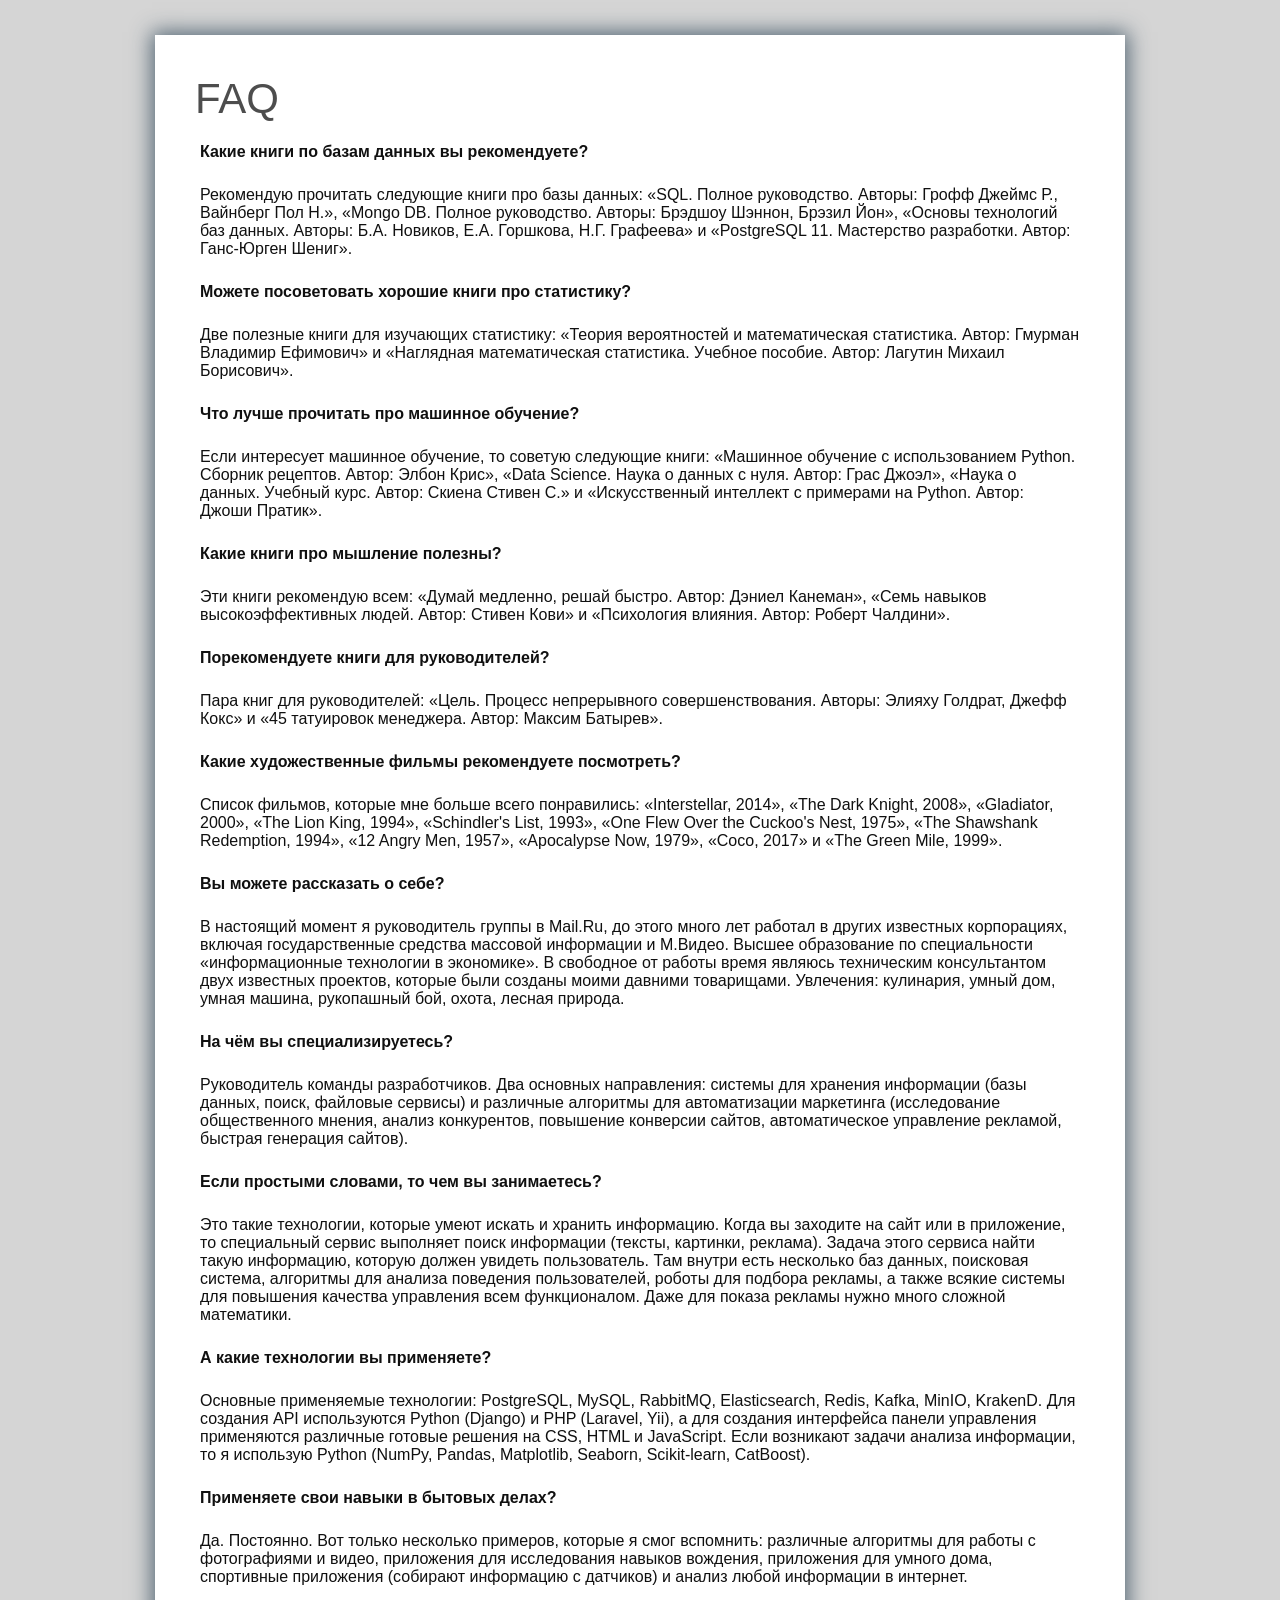
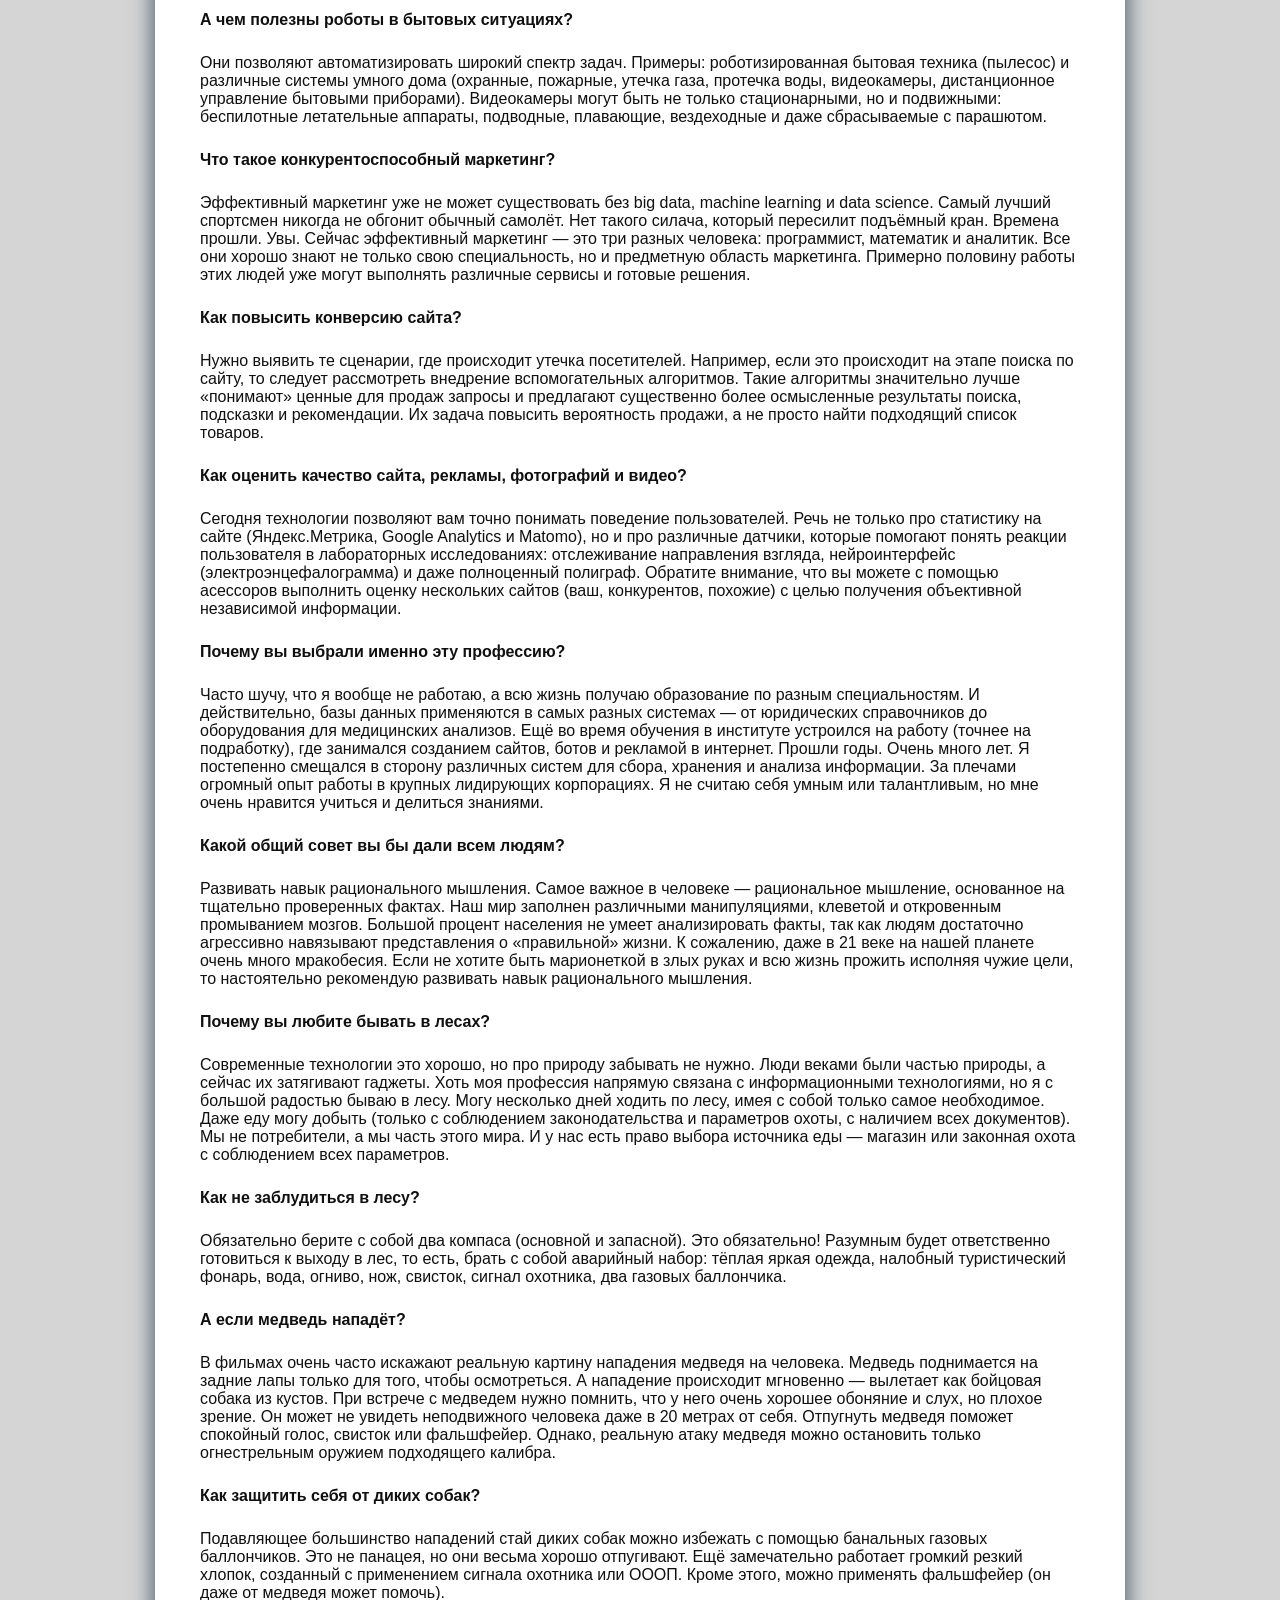
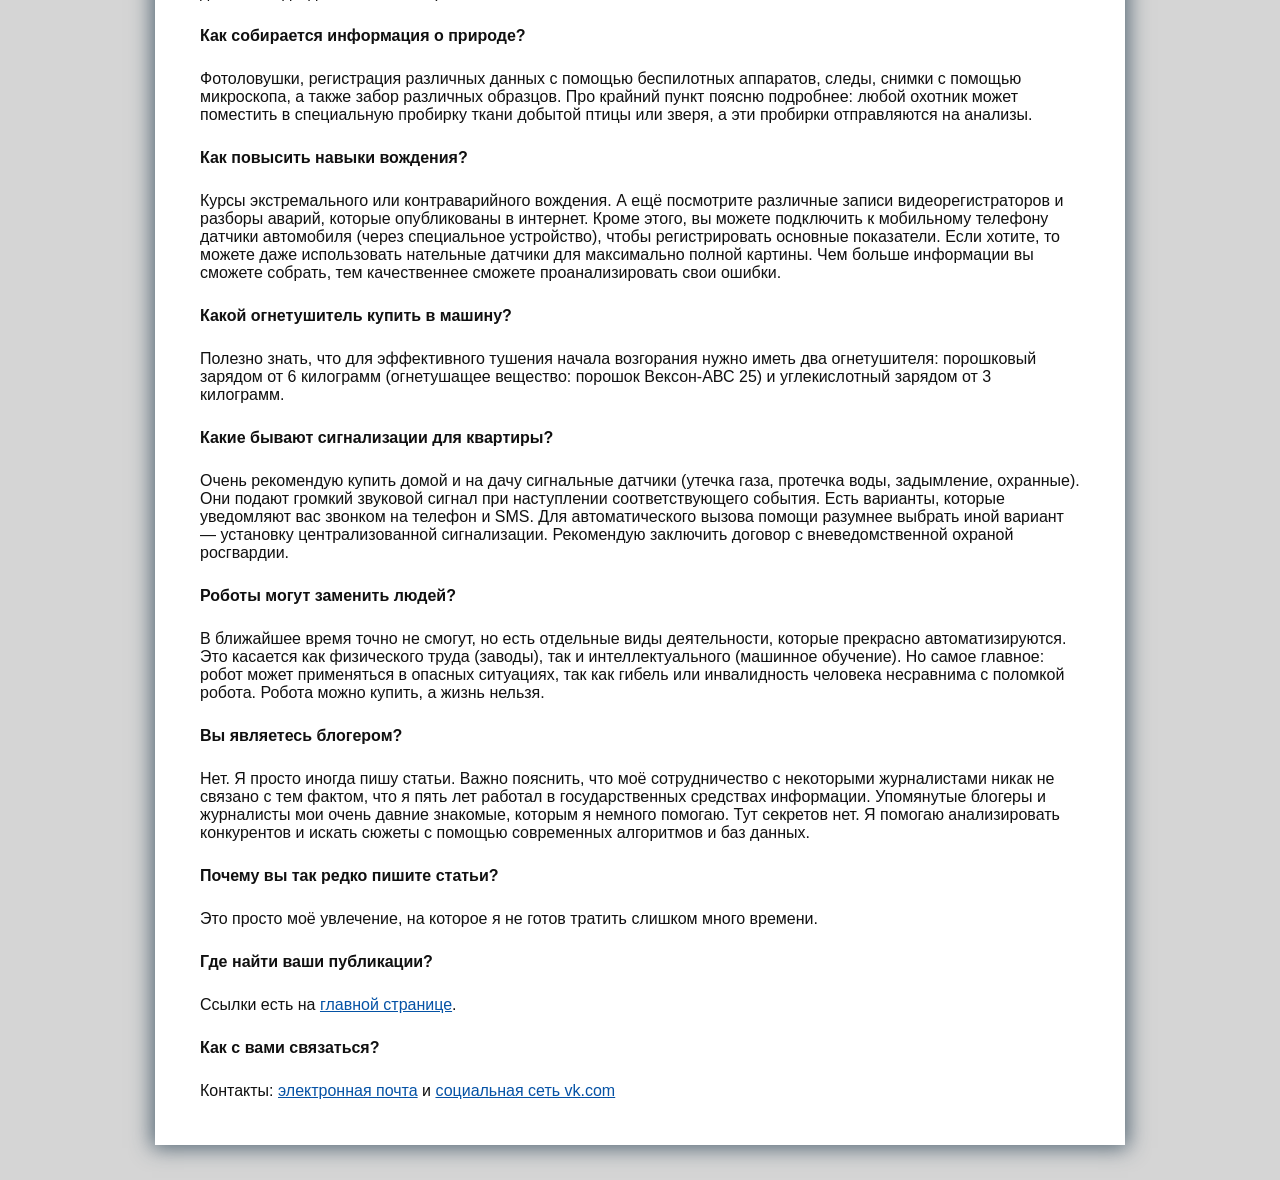
==== faq.html @ f883b064 "init" ====
<!doctype html>
<html lang="en">
<head>
<meta charset="utf-8" />
<meta name="viewport" content="width=device-width, initial-scale=1.0" />
<link rel="shortcut icon" type="image/png" href="favicon.png" />
<link rel="stylesheet" href="document_v0.css" />
<title>Frequently Asked Questions</title>
<!-- Global site tag (gtag.js) - Google Analytics -->
<script async src="https://www.googletagmanager.com/gtag/js?id=UA-145835314-1"></script>
<script>
  window.dataLayer = window.dataLayer || [];
  function gtag(){dataLayer.push(arguments);}
  gtag('js', new Date());

  gtag('config', 'UA-145835314-1');
</script>
<!-- Yandex.Metrika counter -->
<script type="text/javascript" >
   (function(m,e,t,r,i,k,a){m[i]=m[i]||function(){(m[i].a=m[i].a||[]).push(arguments)};
   m[i].l=1*new Date();k=e.createElement(t),a=e.getElementsByTagName(t)[0],k.async=1,k.src=r,a.parentNode.insertBefore(k,a)})
   (window, document, "script", "https://mc.yandex.ru/metrika/tag.js", "ym");

   ym(54941365, "init", {
        clickmap:true,
        trackLinks:true,
        accurateTrackBounce:true,
        webvisor:true
   });
</script>
<noscript><div><img src="https://mc.yandex.ru/watch/54941365" style="position:absolute; left:-9999px;" alt="" /></div></noscript>
<!-- /Yandex.Metrika counter -->
</head>
<body>
    <div class="container">
        <div class="page">
            <h1>FAQ</h1>
            
            <p><b>Какие книги по базам данных вы рекомендуете?</b></p>
            <p>Рекомендую прочитать следующие книги про базы данных: «SQL. Полное руководство. Авторы: Грофф Джеймс Р., Вайнберг Пол Н.», «Mongo DB. Полное руководство. Авторы: Брэдшоу Шэннон, Брэзил Йон», «Основы технологий баз данных. Авторы: Б.А. Новиков, Е.А. Горшкова, Н.Г. Графеева» и «PostgreSQL 11. Мастерство разработки. Автор: Ганс-Юрген Шениг».</p>
            
            <p><b>Можете посоветовать хорошие книги про статистику?</b></p>
            <p>Две полезные книги для изучающих статистику: «Теория вероятностей и математическая статистика. Автор: Гмурман Владимир Ефимович» и «Наглядная математическая статистика. Учебное пособие. Автор: Лагутин Михаил Борисович».</p>
            
            <p><b>Что лучше прочитать про машинное обучение?</b></p>
            <p>Если интересует машинное обучение, то советую следующие книги: «Машинное обучение с использованием Python. Сборник рецептов. Автор: Элбон Крис», «Data Science. Наука о данных с нуля. Автор: Грас Джоэл», «Наука о данных. Учебный курс. Автор: Скиена Стивен С.» и «Искусственный интеллект с примерами на Python. Автор: Джоши Пратик».</p>
            
            <p><b>Какие книги про мышление полезны?</b></p>
            <p>Эти книги рекомендую всем: «Думай медленно, решай быстро. Автор: Дэниел Канеман», «Семь навыков высокоэффективных людей. Автор: Стивен Кови» и «Психология влияния. Автор: Роберт Чалдини».</p>
            
            <p><b>Порекомендуете книги для руководителей?</b></p>
            <p>Пара книг для руководителей: «Цель. Процесс непрерывного совершенствования. Авторы: Элияху Голдрат, Джефф Кокс» и «45 татуировок менеджера. Автор: Максим Батырев».</p>
            
            <p><b>Какие художественные фильмы рекомендуете посмотреть?</b></p>
            <p>Список фильмов, которые мне больше всего понравились: «Interstellar, 2014», «The Dark Knight, 2008», «Gladiator, 2000», «The Lion King, 1994», «Schindler's List, 1993», «One Flew Over the Cuckoo's Nest, 1975», «The Shawshank Redemption, 1994», «12 Angry Men, 1957», «Apocalypse Now, 1979», «Coco, 2017» и «The Green Mile, 1999».</p>
            
            <p><b>Вы можете рассказать о себе?</b></p>
            <p>В настоящий момент я руководитель группы в Mail.Ru, до этого много лет работал в других известных корпорациях, включая государственные средства массовой информации и М.Видео. Высшее образование по специальности «информационные технологии в экономике». В свободное от работы время являюсь техническим консультантом двух известных проектов, которые были созданы моими давними товарищами. Увлечения: кулинария, умный дом, умная машина, рукопашный бой, охота, лесная природа.</p>
            
            <p><b>На чём вы специализируетесь?</b></p>
            <p>Руководитель команды разработчиков. Два основных направления: системы для хранения информации (базы данных, поиск, файловые сервисы) и различные алгоритмы для автоматизации маркетинга (исследование общественного мнения, анализ конкурентов, повышение конверсии сайтов, автоматическое управление рекламой, быстрая генерация сайтов).</p>
            
            <p><b>Если простыми словами, то чем вы занимаетесь?</b></p>
            <p>Это такие технологии, которые умеют искать и хранить информацию. Когда вы заходите на сайт или в приложение, то специальный сервис выполняет поиск информации (тексты, картинки, реклама). Задача этого сервиса найти такую информацию, которую должен увидеть пользователь. Там внутри есть несколько баз данных, поисковая система, алгоритмы для анализа поведения пользователей, роботы для подбора рекламы, а также всякие системы для повышения качества управления всем функционалом. Даже для показа рекламы нужно много сложной математики.</p>
            
            <p><b>А какие технологии вы применяете?</b></p>
            <p>Основные применяемые технологии: PostgreSQL, MySQL, RabbitMQ, Elasticsearch, Redis, Kafka, MinIO, KrakenD. Для создания API используются Python (Django) и PHP (Laravel, Yii), а для создания интерфейса панели управления применяются различные готовые решения на CSS, HTML и JavaScript. Если возникают задачи анализа информации, то я использую Python (NumPy, Pandas, Matplotlib, Seaborn, Scikit-learn, CatBoost).</p>
            
            <p><b>Применяете свои навыки в бытовых делах?</b></p>
            <p>Да. Постоянно. Вот только несколько примеров, которые я смог вспомнить: различные алгоритмы для работы с фотографиями и видео, приложения для исследования навыков вождения, приложения для умного дома, спортивные приложения (собирают информацию с датчиков) и анализ любой информации в интернет.</p>
            
            <p><b>А чем полезны роботы в бытовых ситуациях?</b></p>
            <p>Они позволяют автоматизировать широкий спектр задач. Примеры: роботизированная бытовая техника (пылесос) и различные системы умного дома (охранные, пожарные, утечка газа, протечка воды, видеокамеры, дистанционное управление бытовыми приборами). Видеокамеры могут быть не только стационарными, но и подвижными: беспилотные летательные аппараты, подводные, плавающие, вездеходные и даже сбрасываемые с парашютом.</p>
            
            <p><b>Что такое конкурентоспособный маркетинг?</b></p>
            <p>Эффективный маркетинг уже не может существовать без big data, machine learning и data science. Самый лучший спортсмен никогда не обгонит обычный самолёт. Нет такого силача, который пересилит подъёмный кран. Времена прошли. Увы. Сейчас эффективный маркетинг — это три разных человека: программист, математик и аналитик. Все они хорошо знают не только свою специальность, но и предметную область маркетинга. Примерно половину работы этих людей уже могут выполнять различные сервисы и готовые решения.</p>
            
            <p><b>Как повысить конверсию сайта?</b></p>
            <p>Нужно выявить те сценарии, где происходит утечка посетителей. Например, если это происходит на этапе поиска по сайту, то следует рассмотреть внедрение вспомогательных алгоритмов. Такие алгоритмы значительно лучше «понимают» ценные для продаж запросы и предлагают существенно более осмысленные результаты поиска, подсказки и рекомендации. Их задача повысить вероятность продажи, а не просто найти подходящий список товаров.</p>
            
            <p><b>Как оценить качество сайта, рекламы, фотографий и видео?</b></p>
            <p>Сегодня технологии позволяют вам точно понимать поведение пользователей. Речь не только про статистику на сайте (Яндекс.Метрика, Google Analytics и Matomo), но и про различные датчики, которые помогают понять реакции пользователя в лабораторных исследованиях: отслеживание направления взгляда, нейроинтерфейс (электроэнцефалограмма) и даже полноценный полиграф. Обратите внимание, что вы можете с помощью асессоров выполнить оценку нескольких сайтов (ваш, конкурентов, похожие) с целью получения объективной независимой информации.</p>
            
            <p><b>Почему вы выбрали именно эту профессию?</b></p>
            <p>Часто шучу, что я вообще не работаю, а всю жизнь получаю образование по разным специальностям. И действительно, базы данных применяются в самых разных системах — от юридических справочников до оборудования для медицинских анализов. Ещё во время обучения в институте устроился на работу (точнее на подработку), где занимался созданием сайтов, ботов и рекламой в интернет. Прошли годы. Очень много лет. Я постепенно смещался в сторону различных систем для сбора, хранения и анализа информации. За плечами огромный опыт работы в крупных лидирующих корпорациях. Я не считаю себя умным или талантливым, но мне очень нравится учиться и делиться знаниями.</p>
            
            <p><b>Какой общий совет вы бы дали всем людям?</b></p>
            <p>Развивать навык рационального мышления. Самое важное в человеке — рациональное мышление, основанное на тщательно проверенных фактах. Наш мир заполнен различными манипуляциями, клеветой и откровенным промыванием мозгов. Большой процент населения не умеет анализировать факты, так как людям достаточно агрессивно навязывают представления о «правильной» жизни. К сожалению, даже в 21 веке на нашей планете очень много мракобесия. Если не хотите быть марионеткой в злых руках и всю жизнь прожить исполняя чужие цели, то настоятельно рекомендую развивать навык рационального мышления.</p>
            
            <p><b>Почему вы любите бывать в лесах?</b></p>
            <p>Современные технологии это хорошо, но про природу забывать не нужно. Люди веками были частью природы, а сейчас их затягивают гаджеты. Хоть моя профессия напрямую связана с информационными технологиями, но я с большой радостью бываю в лесу. Могу несколько дней ходить по лесу, имея с собой только самое необходимое. Даже еду могу добыть (только с соблюдением законодательства и параметров охоты, с наличием всех документов). Мы не потребители, а мы часть этого мира. И у нас есть право выбора источника еды — магазин или законная охота с соблюдением всех параметров.</p>
            
            <p><b>Как не заблудиться в лесу?</b></p>
            <p>Обязательно берите с собой два компаса (основной и запасной). Это обязательно! Разумным будет ответственно готовиться к выходу в лес, то есть, брать с собой аварийный набор: тёплая яркая одежда, налобный туристический фонарь, вода, огниво, нож, свисток, сигнал охотника, два газовых баллончика.</p>
            
            <p><b>А если медведь нападёт?</b></p>
            <p>В фильмах очень часто искажают реальную картину нападения медведя на человека. Медведь поднимается на задние лапы только для того, чтобы осмотреться. А нападение происходит мгновенно — вылетает как бойцовая собака из кустов. При встрече с медведем нужно помнить, что у него очень хорошее обоняние и слух, но плохое зрение. Он может не увидеть неподвижного человека даже в 20 метрах от себя. Отпугнуть медведя поможет спокойный голос, свисток или фальшфейер. Однако, реальную атаку медведя можно остановить только огнестрельным оружием подходящего калибра.</p>
            
            <p><b>Как защитить себя от диких собак?</b></p>
            <p>Подавляющее большинство нападений стай диких собак можно избежать с помощью банальных газовых баллончиков. Это не панацея, но они весьма хорошо отпугивают. Ещё замечательно работает громкий резкий хлопок, созданный с применением сигнала охотника или ОООП. Кроме этого, можно применять фальшфейер (он даже от медведя может помочь).</p>
            
            <p><b>Как собирается информация о природе?</b></p>
            <p>Фотоловушки, регистрация различных данных с помощью беспилотных аппаратов, следы, снимки с помощью микроскопа, а также забор различных образцов. Про крайний пункт поясню подробнее: любой охотник может поместить в специальную пробирку ткани добытой птицы или зверя, а эти пробирки отправляются на анализы.</p>
            
            <p><b>Как повысить навыки вождения?</b></p>
            <p>Курсы экстремального или контраварийного вождения. А ещё посмотрите различные записи видеорегистраторов и разборы аварий, которые опубликованы в интернет. Кроме этого, вы можете подключить к мобильному телефону датчики автомобиля (через специальное устройство), чтобы регистрировать основные показатели. Если хотите, то можете даже использовать нательные датчики для максимально полной картины. Чем больше информации вы сможете собрать, тем качественнее сможете проанализировать свои ошибки.</p>
            
            <p><b>Какой огнетушитель купить в машину?</b></p>
            <p>Полезно знать, что для эффективного тушения начала возгорания нужно иметь два огнетушителя: порошковый зарядом от 6 килограмм (огнетушащее вещество: порошок Вексон-АВС 25) и углекислотный зарядом от 3 килограмм.</p>
            
            <p><b>Какие бывают сигнализации для квартиры?</b></p>
            <p>Очень рекомендую купить домой и на дачу сигнальные датчики (утечка газа, протечка воды, задымление, охранные). Они подают громкий звуковой сигнал при наступлении соответствующего события. Есть варианты, которые уведомляют вас звонком на телефон и SMS. Для автоматического вызова помощи разумнее выбрать иной вариант — установку централизованной сигнализации. Рекомендую заключить договор с вневедомственной охраной росгвардии.</p>
            
            <p><b>Роботы могут заменить людей?</b></p>
            <p>В ближайшее время точно не смогут, но есть отдельные виды деятельности, которые прекрасно автоматизируются. Это касается как физического труда (заводы), так и интеллектуального (машинное обучение). Но самое главное: робот может применяться в опасных ситуациях, так как гибель или инвалидность человека несравнима с поломкой робота. Робота можно купить, а жизнь нельзя.</p>
            
            <p><b>Вы являетесь блогером?</b></p>
            <p>Нет. Я просто иногда пишу статьи. Важно пояснить, что моё сотрудничество с некоторыми журналистами никак не связано с тем фактом, что я пять лет работал в государственных средствах информации. Упомянутые блогеры и журналисты мои очень давние знакомые, которым я немного помогаю. Тут секретов нет. Я помогаю анализировать конкурентов и искать сюжеты с помощью современных алгоритмов и баз данных.</p>
            
            <p><b>Почему вы так редко пишите статьи?</b></p>
            <p>Это просто моё увлечение, на которое я не готов тратить слишком много времени.</p>
            
            <p><b>Где найти ваши публикации?</b></p>
            <p>Ссылки есть на <a href="https://aik84from.github.io/" target="_blank">главной странице</a>.</p>
            
            <p><b>Как с вами связаться?</b></p>
            <p>Контакты: <a href="mailto:fantaziya84@rambler.ru">электронная почта</a> и <a href="https://vk.com/aik84" target="_blank">социальная сеть vk.com</a></p>
        </div> 
    </div>
</body>
</html>
---- document_v0.css ----
html, body {
    background-color: #D5D5D5;
    margin: 0;
    padding: 0;
}

h1 {
    font-family: Helvetica, Arial, sans-serif;
    font-weight: lighter;
    color: #4D4D4D;
    font-size: 42px;
    margin: 5px;
    padding: 5px;
}

p {
    font-family: Helvetica, Arial, sans-serif;
    color: #101010;
    font-size: 16px;
    margin: 5px;
    padding: 10px;
}

a {
    color: #0552A5;
}

.container {
    max-width: 990px;
    margin: 0 auto;
    padding: 25px;
}

.page {
    margin: 10px;
    padding: 30px;
    background-color: #FFFFFF;
    -webkit-box-shadow: 0px 0px 20px 3px rgba(34, 60, 80, 0.73);
    -moz-box-shadow: 0px 0px 20px 3px rgba(34, 60, 80, 0.73);
    box-shadow: 0px 0px 20px 3px rgba(34, 60, 80, 0.73);
}
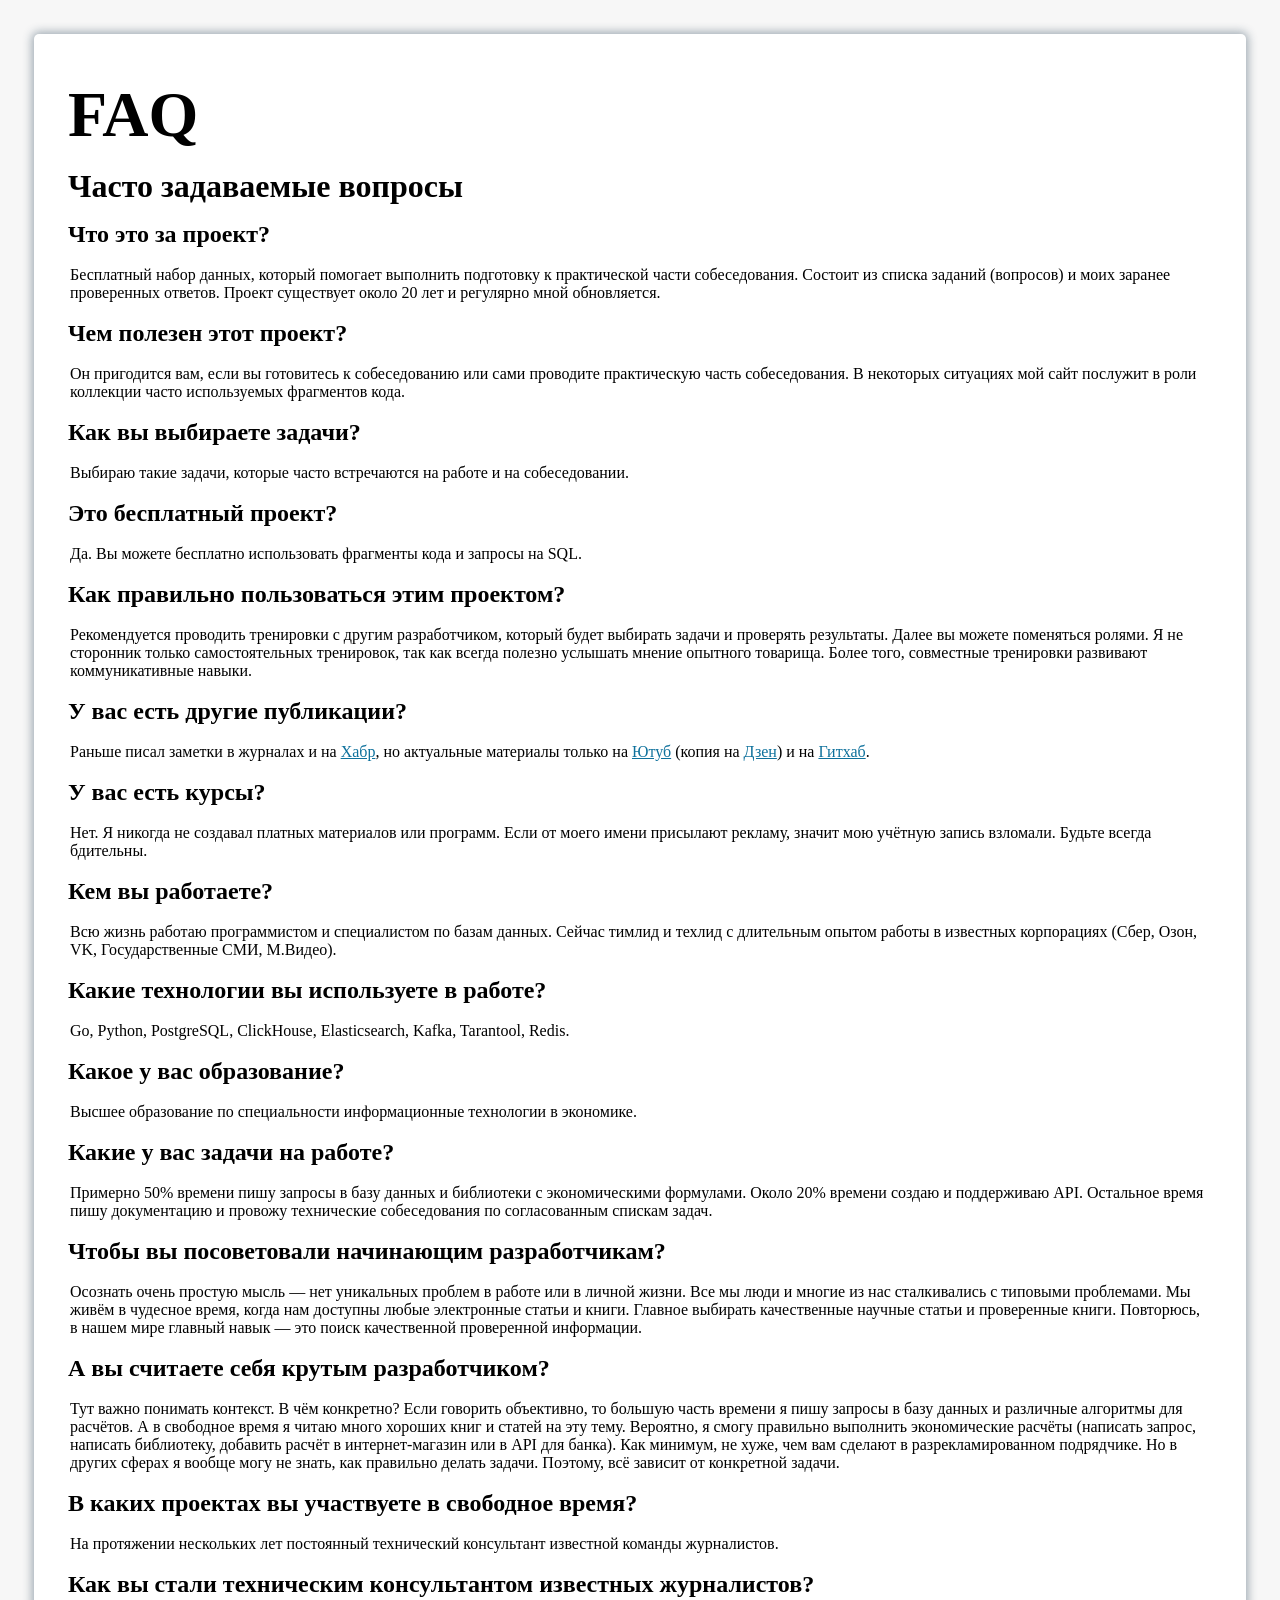
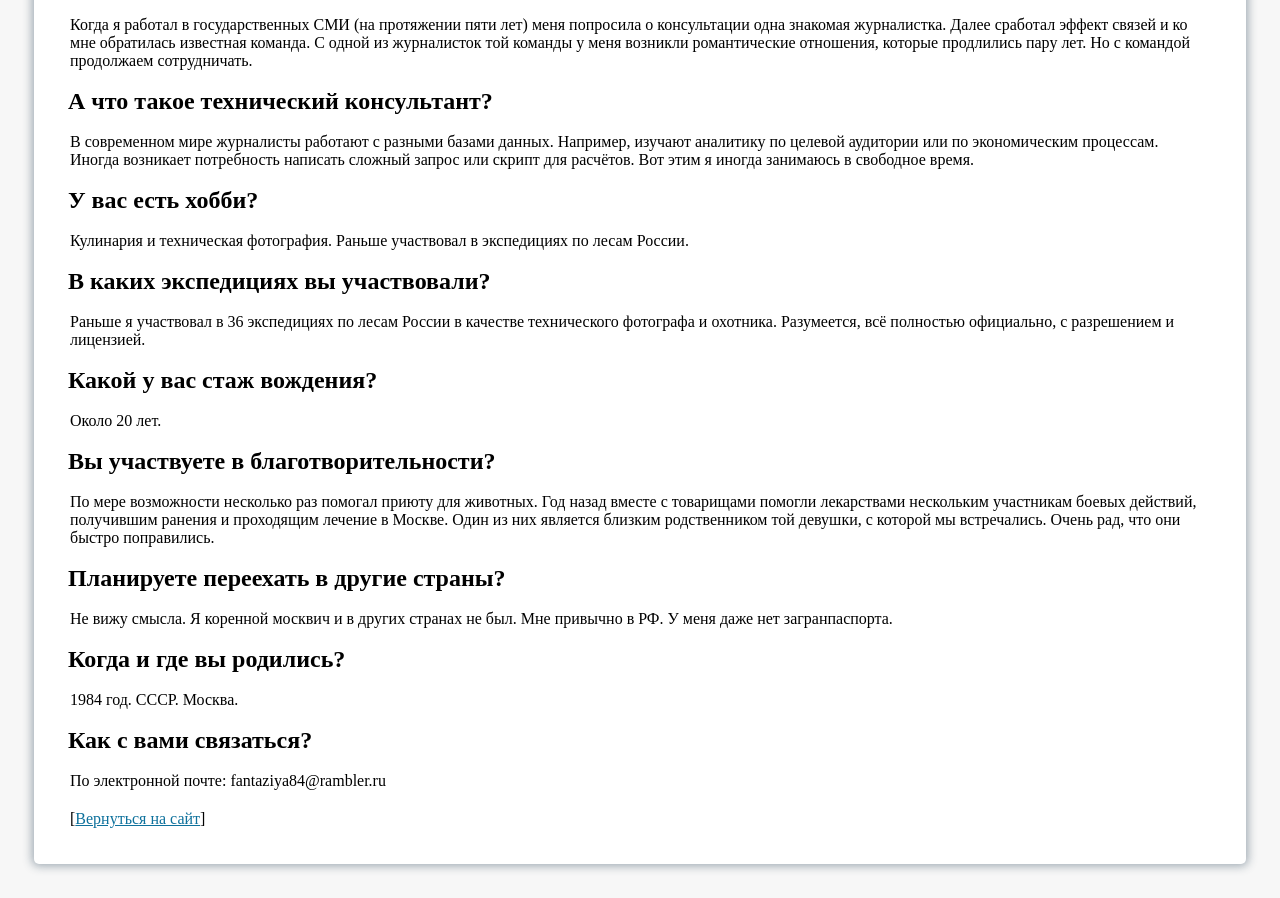
==== commit 32570fe4: "init" ====
--- a/faq.html
+++ b/faq.html
@@ -1,131 +1,109 @@
-<!doctype html>
-<html lang="en">
-<head>
-<meta charset="utf-8" />
-<meta name="viewport" content="width=device-width, initial-scale=1.0" />
-<link rel="shortcut icon" type="image/png" href="favicon.png" />
-<link rel="stylesheet" href="document_v0.css" />
-<title>Frequently Asked Questions</title>
-<!-- Global site tag (gtag.js) - Google Analytics -->
-<script async src="https://www.googletagmanager.com/gtag/js?id=UA-145835314-1"></script>
-<script>
-  window.dataLayer = window.dataLayer || [];
-  function gtag(){dataLayer.push(arguments);}
-  gtag('js', new Date());
-
-  gtag('config', 'UA-145835314-1');
-</script>
-<!-- Yandex.Metrika counter -->
-<script type="text/javascript" >
-   (function(m,e,t,r,i,k,a){m[i]=m[i]||function(){(m[i].a=m[i].a||[]).push(arguments)};
-   m[i].l=1*new Date();k=e.createElement(t),a=e.getElementsByTagName(t)[0],k.async=1,k.src=r,a.parentNode.insertBefore(k,a)})
-   (window, document, "script", "https://mc.yandex.ru/metrika/tag.js", "ym");
-
-   ym(54941365, "init", {
-        clickmap:true,
-        trackLinks:true,
-        accurateTrackBounce:true,
-        webvisor:true
-   });
-</script>
-<noscript><div><img src="https://mc.yandex.ru/watch/54941365" style="position:absolute; left:-9999px;" alt="" /></div></noscript>
-<!-- /Yandex.Metrika counter -->
-</head>
-<body>
-    <div class="container">
-        <div class="page">
-            <h1>FAQ</h1>
-            
-            <p><b>Какие книги по базам данных вы рекомендуете?</b></p>
-            <p>Рекомендую прочитать следующие книги про базы данных: «SQL. Полное руководство. Авторы: Грофф Джеймс Р., Вайнберг Пол Н.», «Mongo DB. Полное руководство. Авторы: Брэдшоу Шэннон, Брэзил Йон», «Основы технологий баз данных. Авторы: Б.А. Новиков, Е.А. Горшкова, Н.Г. Графеева» и «PostgreSQL 11. Мастерство разработки. Автор: Ганс-Юрген Шениг».</p>
-            
-            <p><b>Можете посоветовать хорошие книги про статистику?</b></p>
-            <p>Две полезные книги для изучающих статистику: «Теория вероятностей и математическая статистика. Автор: Гмурман Владимир Ефимович» и «Наглядная математическая статистика. Учебное пособие. Автор: Лагутин Михаил Борисович».</p>
-            
-            <p><b>Что лучше прочитать про машинное обучение?</b></p>
-            <p>Если интересует машинное обучение, то советую следующие книги: «Машинное обучение с использованием Python. Сборник рецептов. Автор: Элбон Крис», «Data Science. Наука о данных с нуля. Автор: Грас Джоэл», «Наука о данных. Учебный курс. Автор: Скиена Стивен С.» и «Искусственный интеллект с примерами на Python. Автор: Джоши Пратик».</p>
-            
-            <p><b>Какие книги про мышление полезны?</b></p>
-            <p>Эти книги рекомендую всем: «Думай медленно, решай быстро. Автор: Дэниел Канеман», «Семь навыков высокоэффективных людей. Автор: Стивен Кови» и «Психология влияния. Автор: Роберт Чалдини».</p>
-            
-            <p><b>Порекомендуете книги для руководителей?</b></p>
-            <p>Пара книг для руководителей: «Цель. Процесс непрерывного совершенствования. Авторы: Элияху Голдрат, Джефф Кокс» и «45 татуировок менеджера. Автор: Максим Батырев».</p>
-            
-            <p><b>Какие художественные фильмы рекомендуете посмотреть?</b></p>
-            <p>Список фильмов, которые мне больше всего понравились: «Interstellar, 2014», «The Dark Knight, 2008», «Gladiator, 2000», «The Lion King, 1994», «Schindler's List, 1993», «One Flew Over the Cuckoo's Nest, 1975», «The Shawshank Redemption, 1994», «12 Angry Men, 1957», «Apocalypse Now, 1979», «Coco, 2017» и «The Green Mile, 1999».</p>
-            
-            <p><b>Вы можете рассказать о себе?</b></p>
-            <p>В настоящий момент я руководитель группы в Mail.Ru, до этого много лет работал в других известных корпорациях, включая государственные средства массовой информации и М.Видео. Высшее образование по специальности «информационные технологии в экономике». В свободное от работы время являюсь техническим консультантом двух известных проектов, которые были созданы моими давними товарищами. Увлечения: кулинария, умный дом, умная машина, рукопашный бой, охота, лесная природа.</p>
-            
-            <p><b>На чём вы специализируетесь?</b></p>
-            <p>Руководитель команды разработчиков. Два основных направления: системы для хранения информации (базы данных, поиск, файловые сервисы) и различные алгоритмы для автоматизации маркетинга (исследование общественного мнения, анализ конкурентов, повышение конверсии сайтов, автоматическое управление рекламой, быстрая генерация сайтов).</p>
-            
-            <p><b>Если простыми словами, то чем вы занимаетесь?</b></p>
-            <p>Это такие технологии, которые умеют искать и хранить информацию. Когда вы заходите на сайт или в приложение, то специальный сервис выполняет поиск информации (тексты, картинки, реклама). Задача этого сервиса найти такую информацию, которую должен увидеть пользователь. Там внутри есть несколько баз данных, поисковая система, алгоритмы для анализа поведения пользователей, роботы для подбора рекламы, а также всякие системы для повышения качества управления всем функционалом. Даже для показа рекламы нужно много сложной математики.</p>
-            
-            <p><b>А какие технологии вы применяете?</b></p>
-            <p>Основные применяемые технологии: PostgreSQL, MySQL, RabbitMQ, Elasticsearch, Redis, Kafka, MinIO, KrakenD. Для создания API используются Python (Django) и PHP (Laravel, Yii), а для создания интерфейса панели управления применяются различные готовые решения на CSS, HTML и JavaScript. Если возникают задачи анализа информации, то я использую Python (NumPy, Pandas, Matplotlib, Seaborn, Scikit-learn, CatBoost).</p>
-            
-            <p><b>Применяете свои навыки в бытовых делах?</b></p>
-            <p>Да. Постоянно. Вот только несколько примеров, которые я смог вспомнить: различные алгоритмы для работы с фотографиями и видео, приложения для исследования навыков вождения, приложения для умного дома, спортивные приложения (собирают информацию с датчиков) и анализ любой информации в интернет.</p>
-            
-            <p><b>А чем полезны роботы в бытовых ситуациях?</b></p>
-            <p>Они позволяют автоматизировать широкий спектр задач. Примеры: роботизированная бытовая техника (пылесос) и различные системы умного дома (охранные, пожарные, утечка газа, протечка воды, видеокамеры, дистанционное управление бытовыми приборами). Видеокамеры могут быть не только стационарными, но и подвижными: беспилотные летательные аппараты, подводные, плавающие, вездеходные и даже сбрасываемые с парашютом.</p>
-            
-            <p><b>Что такое конкурентоспособный маркетинг?</b></p>
-            <p>Эффективный маркетинг уже не может существовать без big data, machine learning и data science. Самый лучший спортсмен никогда не обгонит обычный самолёт. Нет такого силача, который пересилит подъёмный кран. Времена прошли. Увы. Сейчас эффективный маркетинг — это три разных человека: программист, математик и аналитик. Все они хорошо знают не только свою специальность, но и предметную область маркетинга. Примерно половину работы этих людей уже могут выполнять различные сервисы и готовые решения.</p>
-            
-            <p><b>Как повысить конверсию сайта?</b></p>
-            <p>Нужно выявить те сценарии, где происходит утечка посетителей. Например, если это происходит на этапе поиска по сайту, то следует рассмотреть внедрение вспомогательных алгоритмов. Такие алгоритмы значительно лучше «понимают» ценные для продаж запросы и предлагают существенно более осмысленные результаты поиска, подсказки и рекомендации. Их задача повысить вероятность продажи, а не просто найти подходящий список товаров.</p>
-            
-            <p><b>Как оценить качество сайта, рекламы, фотографий и видео?</b></p>
-            <p>Сегодня технологии позволяют вам точно понимать поведение пользователей. Речь не только про статистику на сайте (Яндекс.Метрика, Google Analytics и Matomo), но и про различные датчики, которые помогают понять реакции пользователя в лабораторных исследованиях: отслеживание направления взгляда, нейроинтерфейс (электроэнцефалограмма) и даже полноценный полиграф. Обратите внимание, что вы можете с помощью асессоров выполнить оценку нескольких сайтов (ваш, конкурентов, похожие) с целью получения объективной независимой информации.</p>
-            
-            <p><b>Почему вы выбрали именно эту профессию?</b></p>
-            <p>Часто шучу, что я вообще не работаю, а всю жизнь получаю образование по разным специальностям. И действительно, базы данных применяются в самых разных системах — от юридических справочников до оборудования для медицинских анализов. Ещё во время обучения в институте устроился на работу (точнее на подработку), где занимался созданием сайтов, ботов и рекламой в интернет. Прошли годы. Очень много лет. Я постепенно смещался в сторону различных систем для сбора, хранения и анализа информации. За плечами огромный опыт работы в крупных лидирующих корпорациях. Я не считаю себя умным или талантливым, но мне очень нравится учиться и делиться знаниями.</p>
-            
-            <p><b>Какой общий совет вы бы дали всем людям?</b></p>
-            <p>Развивать навык рационального мышления. Самое важное в человеке — рациональное мышление, основанное на тщательно проверенных фактах. Наш мир заполнен различными манипуляциями, клеветой и откровенным промыванием мозгов. Большой процент населения не умеет анализировать факты, так как людям достаточно агрессивно навязывают представления о «правильной» жизни. К сожалению, даже в 21 веке на нашей планете очень много мракобесия. Если не хотите быть марионеткой в злых руках и всю жизнь прожить исполняя чужие цели, то настоятельно рекомендую развивать навык рационального мышления.</p>
-            
-            <p><b>Почему вы любите бывать в лесах?</b></p>
-            <p>Современные технологии это хорошо, но про природу забывать не нужно. Люди веками были частью природы, а сейчас их затягивают гаджеты. Хоть моя профессия напрямую связана с информационными технологиями, но я с большой радостью бываю в лесу. Могу несколько дней ходить по лесу, имея с собой только самое необходимое. Даже еду могу добыть (только с соблюдением законодательства и параметров охоты, с наличием всех документов). Мы не потребители, а мы часть этого мира. И у нас есть право выбора источника еды — магазин или законная охота с соблюдением всех параметров.</p>
-            
-            <p><b>Как не заблудиться в лесу?</b></p>
-            <p>Обязательно берите с собой два компаса (основной и запасной). Это обязательно! Разумным будет ответственно готовиться к выходу в лес, то есть, брать с собой аварийный набор: тёплая яркая одежда, налобный туристический фонарь, вода, огниво, нож, свисток, сигнал охотника, два газовых баллончика.</p>
-            
-            <p><b>А если медведь нападёт?</b></p>
-            <p>В фильмах очень часто искажают реальную картину нападения медведя на человека. Медведь поднимается на задние лапы только для того, чтобы осмотреться. А нападение происходит мгновенно — вылетает как бойцовая собака из кустов. При встрече с медведем нужно помнить, что у него очень хорошее обоняние и слух, но плохое зрение. Он может не увидеть неподвижного человека даже в 20 метрах от себя. Отпугнуть медведя поможет спокойный голос, свисток или фальшфейер. Однако, реальную атаку медведя можно остановить только огнестрельным оружием подходящего калибра.</p>
-            
-            <p><b>Как защитить себя от диких собак?</b></p>
-            <p>Подавляющее большинство нападений стай диких собак можно избежать с помощью банальных газовых баллончиков. Это не панацея, но они весьма хорошо отпугивают. Ещё замечательно работает громкий резкий хлопок, созданный с применением сигнала охотника или ОООП. Кроме этого, можно применять фальшфейер (он даже от медведя может помочь).</p>
-            
-            <p><b>Как собирается информация о природе?</b></p>
-            <p>Фотоловушки, регистрация различных данных с помощью беспилотных аппаратов, следы, снимки с помощью микроскопа, а также забор различных образцов. Про крайний пункт поясню подробнее: любой охотник может поместить в специальную пробирку ткани добытой птицы или зверя, а эти пробирки отправляются на анализы.</p>
-            
-            <p><b>Как повысить навыки вождения?</b></p>
-            <p>Курсы экстремального или контраварийного вождения. А ещё посмотрите различные записи видеорегистраторов и разборы аварий, которые опубликованы в интернет. Кроме этого, вы можете подключить к мобильному телефону датчики автомобиля (через специальное устройство), чтобы регистрировать основные показатели. Если хотите, то можете даже использовать нательные датчики для максимально полной картины. Чем больше информации вы сможете собрать, тем качественнее сможете проанализировать свои ошибки.</p>
-            
-            <p><b>Какой огнетушитель купить в машину?</b></p>
-            <p>Полезно знать, что для эффективного тушения начала возгорания нужно иметь два огнетушителя: порошковый зарядом от 6 килограмм (огнетушащее вещество: порошок Вексон-АВС 25) и углекислотный зарядом от 3 килограмм.</p>
-            
-            <p><b>Какие бывают сигнализации для квартиры?</b></p>
-            <p>Очень рекомендую купить домой и на дачу сигнальные датчики (утечка газа, протечка воды, задымление, охранные). Они подают громкий звуковой сигнал при наступлении соответствующего события. Есть варианты, которые уведомляют вас звонком на телефон и SMS. Для автоматического вызова помощи разумнее выбрать иной вариант — установку централизованной сигнализации. Рекомендую заключить договор с вневедомственной охраной росгвардии.</p>
-            
-            <p><b>Роботы могут заменить людей?</b></p>
-            <p>В ближайшее время точно не смогут, но есть отдельные виды деятельности, которые прекрасно автоматизируются. Это касается как физического труда (заводы), так и интеллектуального (машинное обучение). Но самое главное: робот может применяться в опасных ситуациях, так как гибель или инвалидность человека несравнима с поломкой робота. Робота можно купить, а жизнь нельзя.</p>
-            
-            <p><b>Вы являетесь блогером?</b></p>
-            <p>Нет. Я просто иногда пишу статьи. Важно пояснить, что моё сотрудничество с некоторыми журналистами никак не связано с тем фактом, что я пять лет работал в государственных средствах информации. Упомянутые блогеры и журналисты мои очень давние знакомые, которым я немного помогаю. Тут секретов нет. Я помогаю анализировать конкурентов и искать сюжеты с помощью современных алгоритмов и баз данных.</p>
-            
-            <p><b>Почему вы так редко пишите статьи?</b></p>
-            <p>Это просто моё увлечение, на которое я не готов тратить слишком много времени.</p>
-            
-            <p><b>Где найти ваши публикации?</b></p>
-            <p>Ссылки есть на <a href="https://aik84from.github.io/" target="_blank">главной странице</a>.</p>
-            
-            <p><b>Как с вами связаться?</b></p>
-            <p>Контакты: <a href="mailto:fantaziya84@rambler.ru">электронная почта</a> и <a href="https://vk.com/aik84" target="_blank">социальная сеть vk.com</a></p>
-        </div> 
-    </div>
-</body>
-</html>
+<!DOCTYPE html>
+<html>
+<head>
+<meta charset="utf-8" />
+<meta name="viewport" content="width=device-width, initial-scale=1.0" />
+<title>Часто задаваемые вопросы</title>
+<link type="text/css" rel="stylesheet" href="aik_v17.css"  media="screen,projection" />
+<link rel="icon" type="image/x-icon" href="favicon.png" />
+<!-- Yandex.Metrika counter -->
+<script type="text/javascript" >
+   (function(m,e,t,r,i,k,a){m[i]=m[i]||function(){(m[i].a=m[i].a||[]).push(arguments)};
+   m[i].l=1*new Date();
+   for (var j = 0; j < document.scripts.length; j++) {if (document.scripts[j].src === r) { return; }}
+   k=e.createElement(t),a=e.getElementsByTagName(t)[0],k.async=1,k.src=r,a.parentNode.insertBefore(k,a)})
+   (window, document, "script", "https://mc.yandex.ru/metrika/tag.js", "ym");
+
+   ym(54941365, "init", {
+        clickmap:true,
+        trackLinks:true,
+        accurateTrackBounce:true,
+        webvisor:true
+   });
+</script>
+<noscript><div><img src="https://mc.yandex.ru/watch/54941365" style="position:absolute; left:-9999px;" alt="" /></div></noscript>
+<!-- /Yandex.Metrika counter -->
+</head>
+<body>
+<div class="container">
+<div class="document">
+
+<h1>FAQ</h1>
+
+<h2>Часто задаваемые вопросы</h2>
+
+<h3>Что это за проект?</h3>
+<p>Бесплатный набор данных, который помогает выполнить подготовку к практической части собеседования. Состоит из списка заданий (вопросов) и моих заранее проверенных ответов. Проект существует около 20 лет и регулярно мной обновляется.</p>
+
+<h3>Чем полезен этот проект?</h3>
+<p>Он пригодится вам, если вы готовитесь к собеседованию или сами проводите практическую часть собеседования. В некоторых ситуациях мой сайт послужит в роли коллекции часто используемых фрагментов кода.</p>
+
+<h3>Как вы выбираете задачи?</h3>
+<p>Выбираю такие задачи, которые часто встречаются на работе и на собеседовании.</p>
+
+<h3>Это бесплатный проект?</h3>
+<p>Да. Вы можете бесплатно использовать фрагменты кода и запросы на SQL.</p>
+
+<h3>Как правильно пользоваться этим  проектом?</h3>
+<p>Рекомендуется проводить тренировки с другим разработчиком, который будет выбирать задачи и проверять результаты. Далее вы можете поменяться ролями. Я не сторонник только самостоятельных тренировок, так как всегда полезно услышать мнение опытного товарища. Более того, совместные тренировки развивают коммуникативные навыки.</p>
+
+<h3>У вас есть другие публикации?</h3>
+<p>Раньше писал заметки в журналах и на <a href="https://habr.com/ru/users/kalinin84/" target="_blank">Хабр</a>, но актуальные материалы только на <a href="https://www.youtube.com/channel/UCmrwgxW5cYW_sNpPtby7pwA" target="_blank">Ютуб</a> (копия на <a href="https://dzen.ru/kalinin" target="_blank">Дзен</a>) и на <a href="https://github.com/aik84from" target="_blank">Гитхаб</a>.</p>
+
+<h3>У вас есть курсы?</h3>
+<p>Нет. Я никогда не создавал платных материалов или программ. Если от моего имени присылают рекламу, значит мою учётную запись взломали. Будьте всегда бдительны.</p>
+
+<h3>Кем вы работаете?</h3>
+<p>Всю жизнь работаю программистом и специалистом по базам данных. Сейчас тимлид и техлид с длительным опытом работы в известных корпорациях (Сбер, Озон, VK, Государственные СМИ, М.Видео). </p>
+
+<h3>Какие технологии вы используете в работе?</h3>
+<p>Go, Python, PostgreSQL, ClickHouse, Elasticsearch, Kafka, Tarantool, Redis.</p>
+
+<h3>Какое у вас образование?</h3>
+<p>Высшее образование по специальности информационные технологии в экономике.</p>
+
+<h3>Какие у вас задачи на работе?</h3>
+<p>Примерно 50% времени пишу запросы в базу данных и библиотеки с экономическими формулами. Около 20% времени создаю и поддерживаю API. Остальное время пишу документацию и провожу технические собеседования по согласованным спискам задач.</p>
+
+<h3>Чтобы вы посоветовали начинающим разработчикам?</h3>
+<p>Осознать очень простую мысль — нет уникальных проблем в работе или в личной жизни. Все мы люди и многие из  нас сталкивались с типовыми проблемами. Мы живём в чудесное время, когда нам доступны любые электронные статьи и книги. Главное выбирать качественные научные статьи и проверенные книги. Повторюсь, в нашем мире главный навык — это поиск качественной проверенной информации.</p>
+
+<h3>А вы считаете себя крутым разработчиком?</h3>
+<p>Тут важно понимать контекст. В чём конкретно? Если говорить объективно, то большую часть времени я пишу запросы в базу данных и различные алгоритмы для расчётов. А в свободное время я читаю много хороших книг и статей на эту тему. Вероятно, я смогу правильно выполнить экономические расчёты (написать запрос, написать библиотеку, добавить расчёт в интернет-магазин или в API для банка). Как минимум, не хуже, чем вам сделают в разрекламированном подрядчике. Но в других сферах я вообще могу не знать, как правильно делать задачи. Поэтому, всё зависит от конкретной задачи.</p>
+
+<h3>В каких проектах вы участвуете в свободное время?</h3>
+<p>На протяжении нескольких лет постоянный технический консультант известной команды журналистов.</p>
+
+<h3>Как вы стали техническим консультантом известных журналистов?</h3>
+<p>Когда я работал в государственных СМИ (на протяжении пяти лет) меня попросила о консультации одна знакомая журналистка. Далее сработал эффект связей и ко мне обратилась известная команда. С одной из журналисток той команды у меня возникли романтические отношения, которые продлились пару лет. Но с командой продолжаем сотрудничать.</p>
+
+<h3>А что такое технический консультант?</h3>
+<p>В современном мире журналисты работают с разными базами данных. Например, изучают аналитику по целевой аудитории или по экономическим процессам. Иногда возникает потребность написать сложный запрос или скрипт для расчётов. Вот этим я иногда занимаюсь в свободное время.</p>
+
+<h3>У вас есть хобби?</h3>
+<p>Кулинария и техническая фотография. Раньше участвовал в экспедициях по лесам России.</p>
+
+<h3>В каких экспедициях вы участвовали?</h3>
+<p>Раньше я участвовал в 36 экспедициях по лесам России в качестве технического фотографа и охотника. Разумеется, всё полностью официально, с разрешением и лицензией.</p>
+
+<h3>Какой у вас стаж вождения?</h3>
+<p>Около 20 лет.</p>
+
+<h3>Вы участвуете в благотворительности?</h3>
+<p>По мере возможности несколько раз помогал приюту для животных. Год назад вместе с товарищами помогли лекарствами нескольким участникам боевых действий, получившим ранения и проходящим лечение в Москве. Один из них является близким родственником той девушки, с которой мы встречались. Очень рад, что они быстро поправились.</p>
+
+<h3>Планируете переехать в другие страны?</h3>
+<p>Не вижу смысла. Я коренной москвич и в других странах не был. Мне привычно в РФ. У меня даже нет загранпаспорта.</p>
+
+<h3>Когда и где вы родились?</h3>
+<p>1984 год. СССР. Москва.</p>
+
+<h3>Как с вами связаться?</h3>
+<p>По электронной почте: fantaziya84@rambler.ru</p>
+
+<p>[<a href="https://aik84from.github.io/" target="_blank">Вернуться на сайт</a>]</p>
+
+</div>
+</div>
+</body>
+</html>
--- a/aik_v17.css
+++ b/aik_v17.css
@@ -0,0 +1,86 @@
+html {
+  margin: 0;
+  padding: 0;
+}
+
+body {
+  margin: 0;
+  padding: 0;
+  color: #000;
+  background-color: #f7f7f7;
+}
+
+a {
+  color: #0e719c;
+}
+
+h1 {
+  margin: 12px 2px 2px 2px;
+  padding: 2px;
+  font-size: 4em;
+}
+
+h2 {
+  margin: 12px 2px 2px 2px;
+  padding: 2px;
+  font-size: 2em;
+}
+
+h3 {
+  margin: 12px 2px 2px 2px;
+  padding: 2px;
+  font-size: 1.5em;
+}
+
+p {
+  margin: 12px 2px 2px 2px;
+  padding: 4px;
+  font-size: 1em;
+}
+
+pre {
+  margin: 5px;
+  padding: 5px;
+  font-family: monospace, monospace;
+  background-color: #fdffeb;
+  border-left: 3px solid #ffedab;
+}
+
+.container {
+  margin: 2px;
+  padding: 2px;
+}
+
+.document {
+  margin: 2px;
+  padding: 2px;
+  background-color: #fff;
+}
+
+@media (min-width: 800px) {
+  .container {
+    margin: 2px;
+    padding: 2px;
+  }
+
+  .document {
+    margin: 30px;
+    padding: 30px;
+    background-color: #fff;
+    -webkit-box-shadow: 0px 0px 10px 2px rgba(34, 60, 80, 0.42);
+    -moz-box-shadow: 0px 0px 10px 2px rgba(34, 60, 80, 0.42);
+    box-shadow: 0px 0px 10px 2px rgba(34, 60, 80, 0.42);
+    -webkit-border-radius: 5px;
+    -moz-border-radius: 5px;
+    border-radius: 5px;
+  }
+  
+  pre {
+    margin: 20px;
+    padding: 20px;
+    font-family: monospace, monospace;
+    background-color: #fdffeb;
+    border-left: 6px solid #ffedab;
+  }
+}
+
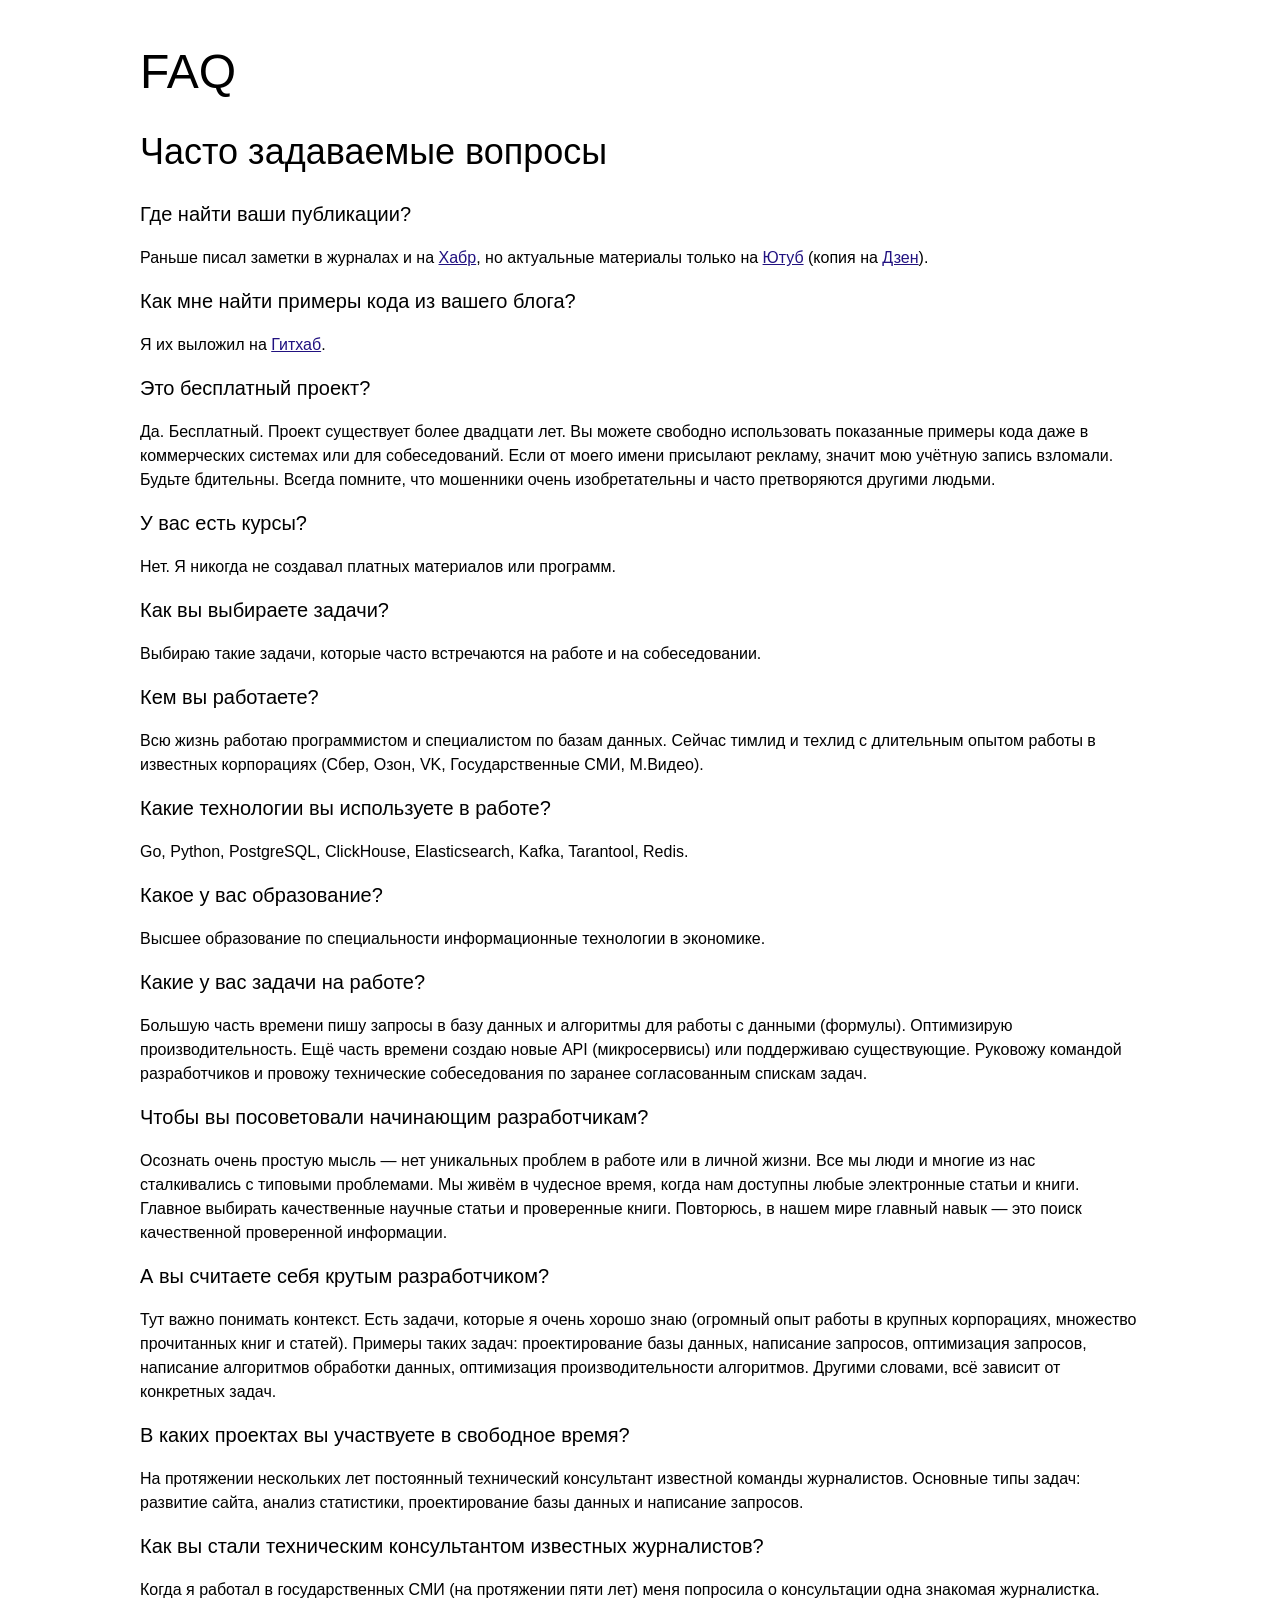
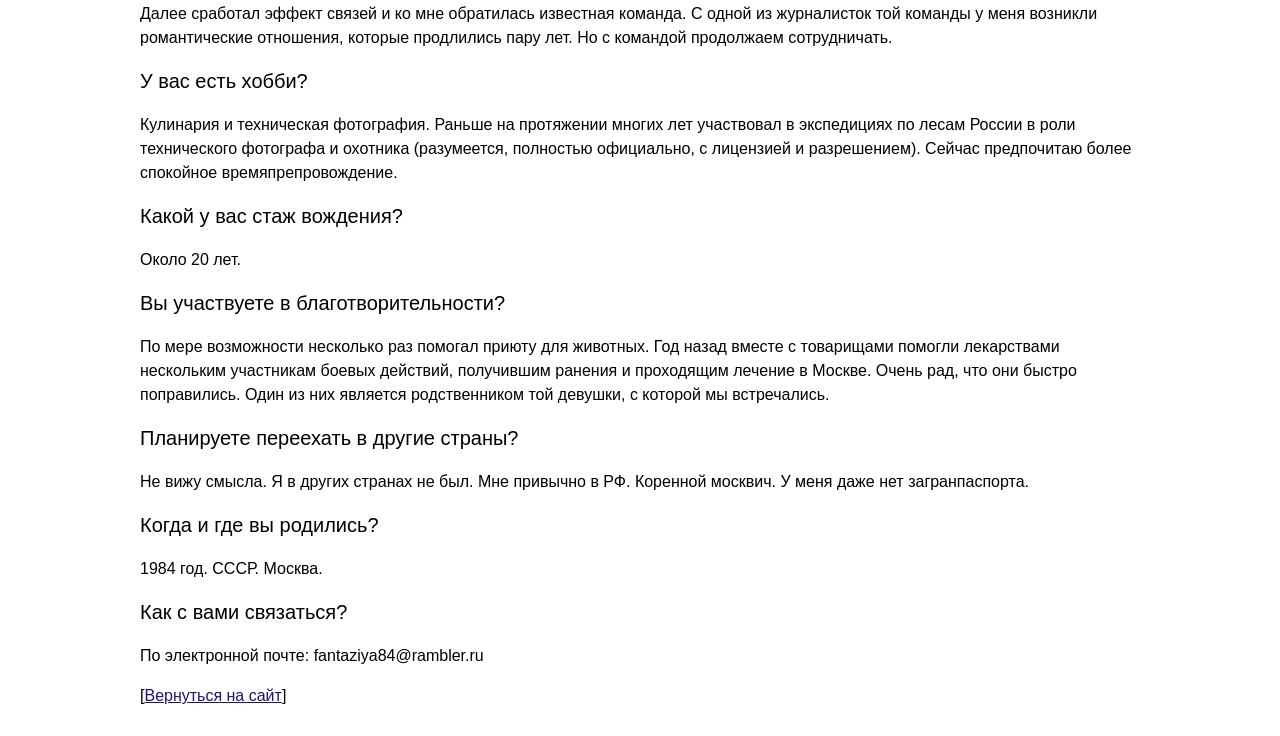
==== commit 90dc570a: "init" ====
--- a/faq.html
+++ b/faq.html
@@ -3,9 +3,9 @@
 <head>
 <meta charset="utf-8" />
 <meta name="viewport" content="width=device-width, initial-scale=1.0" />
+<link rel="shortcut icon" type="image/x-icon" href="/favicon.png" />
+<link href="aik_v20241104.css" type="text/css" rel="stylesheet" />
 <title>Часто задаваемые вопросы</title>
-<link type="text/css" rel="stylesheet" href="aik_v17.css"  media="screen,projection" />
-<link rel="icon" type="image/x-icon" href="favicon.png" />
 <!-- Yandex.Metrika counter -->
 <script type="text/javascript" >
    (function(m,e,t,r,i,k,a){m[i]=m[i]||function(){(m[i].a=m[i].a||[]).push(arguments)};
@@ -26,35 +26,28 @@
 </head>
 <body>
 <div class="container">
-<div class="document">
 
 <h1>FAQ</h1>
 
 <h2>Часто задаваемые вопросы</h2>
 
-<h3>Что это за проект?</h3>
-<p>Бесплатный набор данных, который помогает выполнить подготовку к практической части собеседования. Состоит из списка заданий (вопросов) и моих заранее проверенных ответов. Проект существует около 20 лет и регулярно мной обновляется.</p>
+<h3>Где найти ваши публикации?</h3>
+<p>Раньше писал заметки в журналах и на <a href="https://habr.com/ru/users/kalinin84/" target="_blank">Хабр</a>, но актуальные материалы только на <a href="https://www.youtube.com/channel/UCmrwgxW5cYW_sNpPtby7pwA" target="_blank">Ютуб</a> (копия на <a href="https://dzen.ru/kalinin" target="_blank">Дзен</a>).</p>
 
-<h3>Чем полезен этот проект?</h3>
-<p>Он пригодится вам, если вы готовитесь к собеседованию или сами проводите практическую часть собеседования. В некоторых ситуациях мой сайт послужит в роли коллекции часто используемых фрагментов кода.</p>
+<h3>Как мне найти примеры кода из вашего блога?</h3>
+<p>Я их выложил на <a href="https://github.com/aik84from/coding_interview_preparation/blob/main/README.md" target="_blank">Гитхаб</a>.</p>
+
+<h3>Это бесплатный проект?</h3>
+<p>Да. Бесплатный. Проект существует более двадцати лет. Вы можете свободно использовать показанные примеры кода даже в коммерческих системах или для собеседований. Если от моего имени присылают рекламу, значит мою учётную запись взломали. Будьте бдительны. Всегда помните, что мошенники очень изобретательны и часто претворяются другими людьми.</p>
+
+<h3>У вас есть курсы?</h3>
+<p>Нет. Я никогда не создавал платных материалов или программ.</p>
 
 <h3>Как вы выбираете задачи?</h3>
 <p>Выбираю такие задачи, которые часто встречаются на работе и на собеседовании.</p>
 
-<h3>Это бесплатный проект?</h3>
-<p>Да. Вы можете бесплатно использовать фрагменты кода и запросы на SQL.</p>
-
-<h3>Как правильно пользоваться этим  проектом?</h3>
-<p>Рекомендуется проводить тренировки с другим разработчиком, который будет выбирать задачи и проверять результаты. Далее вы можете поменяться ролями. Я не сторонник только самостоятельных тренировок, так как всегда полезно услышать мнение опытного товарища. Более того, совместные тренировки развивают коммуникативные навыки.</p>
-
-<h3>У вас есть другие публикации?</h3>
-<p>Раньше писал заметки в журналах и на <a href="https://habr.com/ru/users/kalinin84/" target="_blank">Хабр</a>, но актуальные материалы только на <a href="https://www.youtube.com/channel/UCmrwgxW5cYW_sNpPtby7pwA" target="_blank">Ютуб</a> (копия на <a href="https://dzen.ru/kalinin" target="_blank">Дзен</a>) и на <a href="https://github.com/aik84from" target="_blank">Гитхаб</a>.</p>
-
-<h3>У вас есть курсы?</h3>
-<p>Нет. Я никогда не создавал платных материалов или программ. Если от моего имени присылают рекламу, значит мою учётную запись взломали. Будьте всегда бдительны.</p>
-
 <h3>Кем вы работаете?</h3>
-<p>Всю жизнь работаю программистом и специалистом по базам данных. Сейчас тимлид и техлид с длительным опытом работы в известных корпорациях (Сбер, Озон, VK, Государственные СМИ, М.Видео). </p>
+<p>Всю жизнь работаю программистом и специалистом по базам данных. Сейчас тимлид и техлид с длительным опытом работы в известных корпорациях (Сбер, Озон, VK, Государственные СМИ, М.Видео).</p>
 
 <h3>Какие технологии вы используете в работе?</h3>
 <p>Go, Python, PostgreSQL, ClickHouse, Elasticsearch, Kafka, Tarantool, Redis.</p>
@@ -63,37 +56,31 @@
 <p>Высшее образование по специальности информационные технологии в экономике.</p>
 
 <h3>Какие у вас задачи на работе?</h3>
-<p>Примерно 50% времени пишу запросы в базу данных и библиотеки с экономическими формулами. Около 20% времени создаю и поддерживаю API. Остальное время пишу документацию и провожу технические собеседования по согласованным спискам задач.</p>
+<p>Большую часть времени пишу запросы в базу данных и алгоритмы для работы с данными (формулы). Оптимизирую производительность. Ещё часть времени создаю новые API (микросервисы) или поддерживаю существующие. Руковожу командой разработчиков и провожу технические собеседования по заранее согласованным спискам задач.</p>
 
 <h3>Чтобы вы посоветовали начинающим разработчикам?</h3>
 <p>Осознать очень простую мысль — нет уникальных проблем в работе или в личной жизни. Все мы люди и многие из  нас сталкивались с типовыми проблемами. Мы живём в чудесное время, когда нам доступны любые электронные статьи и книги. Главное выбирать качественные научные статьи и проверенные книги. Повторюсь, в нашем мире главный навык — это поиск качественной проверенной информации.</p>
 
 <h3>А вы считаете себя крутым разработчиком?</h3>
-<p>Тут важно понимать контекст. В чём конкретно? Если говорить объективно, то большую часть времени я пишу запросы в базу данных и различные алгоритмы для расчётов. А в свободное время я читаю много хороших книг и статей на эту тему. Вероятно, я смогу правильно выполнить экономические расчёты (написать запрос, написать библиотеку, добавить расчёт в интернет-магазин или в API для банка). Как минимум, не хуже, чем вам сделают в разрекламированном подрядчике. Но в других сферах я вообще могу не знать, как правильно делать задачи. Поэтому, всё зависит от конкретной задачи.</p>
+<p>Тут важно понимать контекст. Есть задачи, которые я очень хорошо знаю (огромный опыт работы в крупных корпорациях, множество прочитанных книг и статей). Примеры таких задач: проектирование базы данных, написание запросов, оптимизация запросов, написание алгоритмов обработки данных, оптимизация производительности алгоритмов. Другими словами, всё зависит от конкретных задач.</p>
 
 <h3>В каких проектах вы участвуете в свободное время?</h3>
-<p>На протяжении нескольких лет постоянный технический консультант известной команды журналистов.</p>
+<p>На протяжении нескольких лет постоянный технический консультант известной команды журналистов. Основные типы задач: развитие сайта, анализ статистики, проектирование базы данных и написание запросов.</p>
 
 <h3>Как вы стали техническим консультантом известных журналистов?</h3>
 <p>Когда я работал в государственных СМИ (на протяжении пяти лет) меня попросила о консультации одна знакомая журналистка. Далее сработал эффект связей и ко мне обратилась известная команда. С одной из журналисток той команды у меня возникли романтические отношения, которые продлились пару лет. Но с командой продолжаем сотрудничать.</p>
 
-<h3>А что такое технический консультант?</h3>
-<p>В современном мире журналисты работают с разными базами данных. Например, изучают аналитику по целевой аудитории или по экономическим процессам. Иногда возникает потребность написать сложный запрос или скрипт для расчётов. Вот этим я иногда занимаюсь в свободное время.</p>
-
 <h3>У вас есть хобби?</h3>
-<p>Кулинария и техническая фотография. Раньше участвовал в экспедициях по лесам России.</p>
-
-<h3>В каких экспедициях вы участвовали?</h3>
-<p>Раньше я участвовал в 36 экспедициях по лесам России в качестве технического фотографа и охотника. Разумеется, всё полностью официально, с разрешением и лицензией.</p>
+<p>Кулинария и техническая фотография. Раньше на протяжении многих лет участвовал в экспедициях по лесам России в роли технического фотографа и охотника (разумеется, полностью официально, с лицензией и разрешением). Сейчас предпочитаю более спокойное времяпрепровождение.</p>
 
 <h3>Какой у вас стаж вождения?</h3>
 <p>Около 20 лет.</p>
 
 <h3>Вы участвуете в благотворительности?</h3>
-<p>По мере возможности несколько раз помогал приюту для животных. Год назад вместе с товарищами помогли лекарствами нескольким участникам боевых действий, получившим ранения и проходящим лечение в Москве. Один из них является близким родственником той девушки, с которой мы встречались. Очень рад, что они быстро поправились.</p>
+<p>По мере возможности несколько раз помогал приюту для животных. Год назад вместе с товарищами помогли лекарствами нескольким участникам боевых действий, получившим ранения и проходящим лечение в Москве. Очень рад, что они быстро поправились. Один из них является родственником той девушки, с которой мы встречались.</p>
 
 <h3>Планируете переехать в другие страны?</h3>
-<p>Не вижу смысла. Я коренной москвич и в других странах не был. Мне привычно в РФ. У меня даже нет загранпаспорта.</p>
+<p>Не вижу смысла. Я в других странах не был. Мне привычно в РФ. Коренной москвич. У меня даже нет загранпаспорта.</p>
 
 <h3>Когда и где вы родились?</h3>
 <p>1984 год. СССР. Москва.</p>
@@ -104,6 +91,5 @@
 <p>[<a href="https://aik84from.github.io/" target="_blank">Вернуться на сайт</a>]</p>
 
 </div>
-</div>
 </body>
 </html>
--- a/aik_v20241104.css
+++ b/aik_v20241104.css
@@ -0,0 +1,71 @@
+body {
+  font-family: Arial, sans-serif;
+}
+
+h1 {
+  font-size: 48px;
+  font-weight: 400;
+}
+
+h2 {
+  font-size: 36px;
+  font-weight: 200;
+}
+
+h3 {
+  font-size: 20px;
+  font-weight: 200;
+}
+
+p {
+  font-size: 16px;
+  line-height: 1.5;
+}
+
+a {
+  color: #211180;
+}
+
+pre {
+  color: #adacb5;
+  background-color: #282630;
+  border-left: 8px solid #43424a;
+  padding: 8px;
+  margin: 0;
+  font-family: monospace;
+  overflow-x: auto;
+  overflow-y: hidden;
+}
+
+.container {
+  background-color: #FFF;
+  padding: 4px;
+  margin: 0;
+}
+
+.info {
+  background-color: #fff5d9;
+  padding: 8px;
+  margin: 0;
+}
+
+@media screen and (min-width: 1200px) {
+  .container {
+    width: 1000px;
+    padding: 4px;
+    margin: 0 auto;
+  }
+
+  .info {
+    width: 800px;
+    padding: 24px;
+    margin: 0;
+    border: 1px dashed #ffd561;
+    background-color: #fff5d9;
+    position: fixed;
+    top: 50%;
+    left: 50%;
+    transform: translate(-50%, -50%);
+  }
+}
+
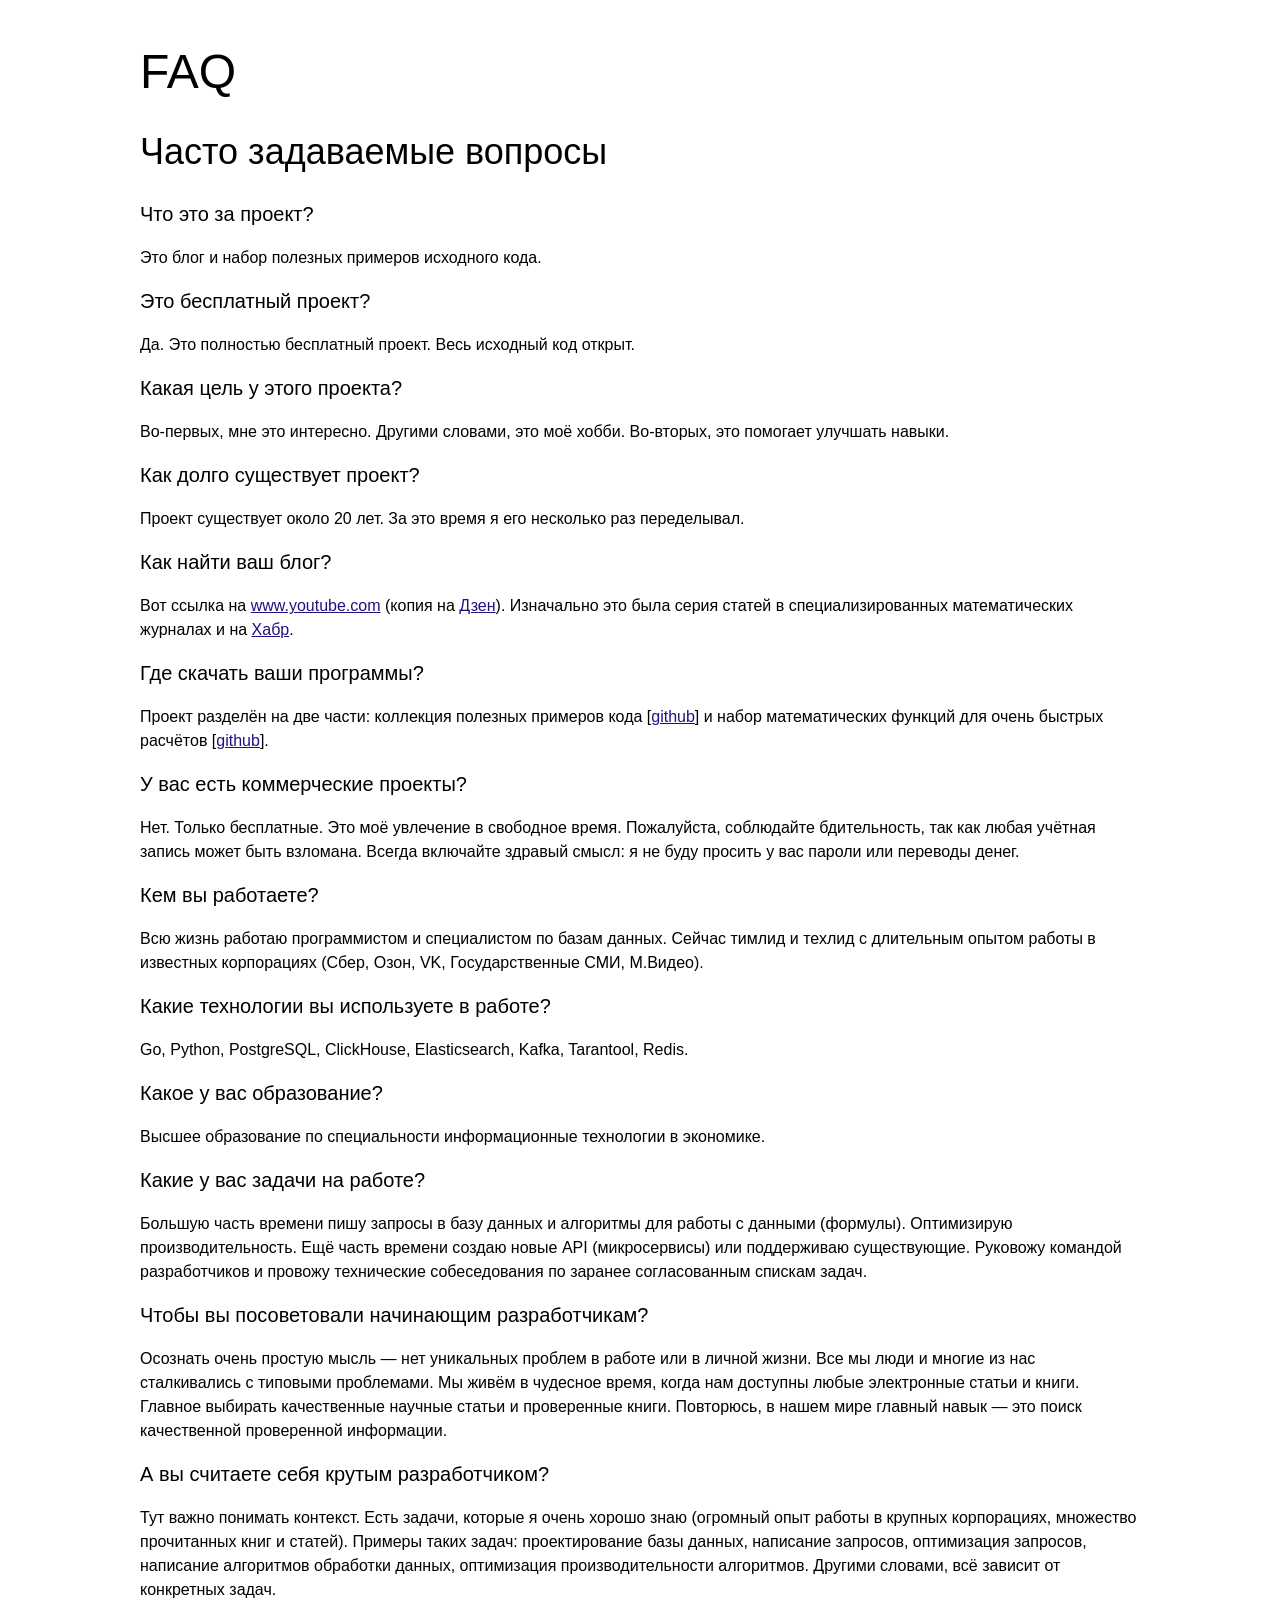
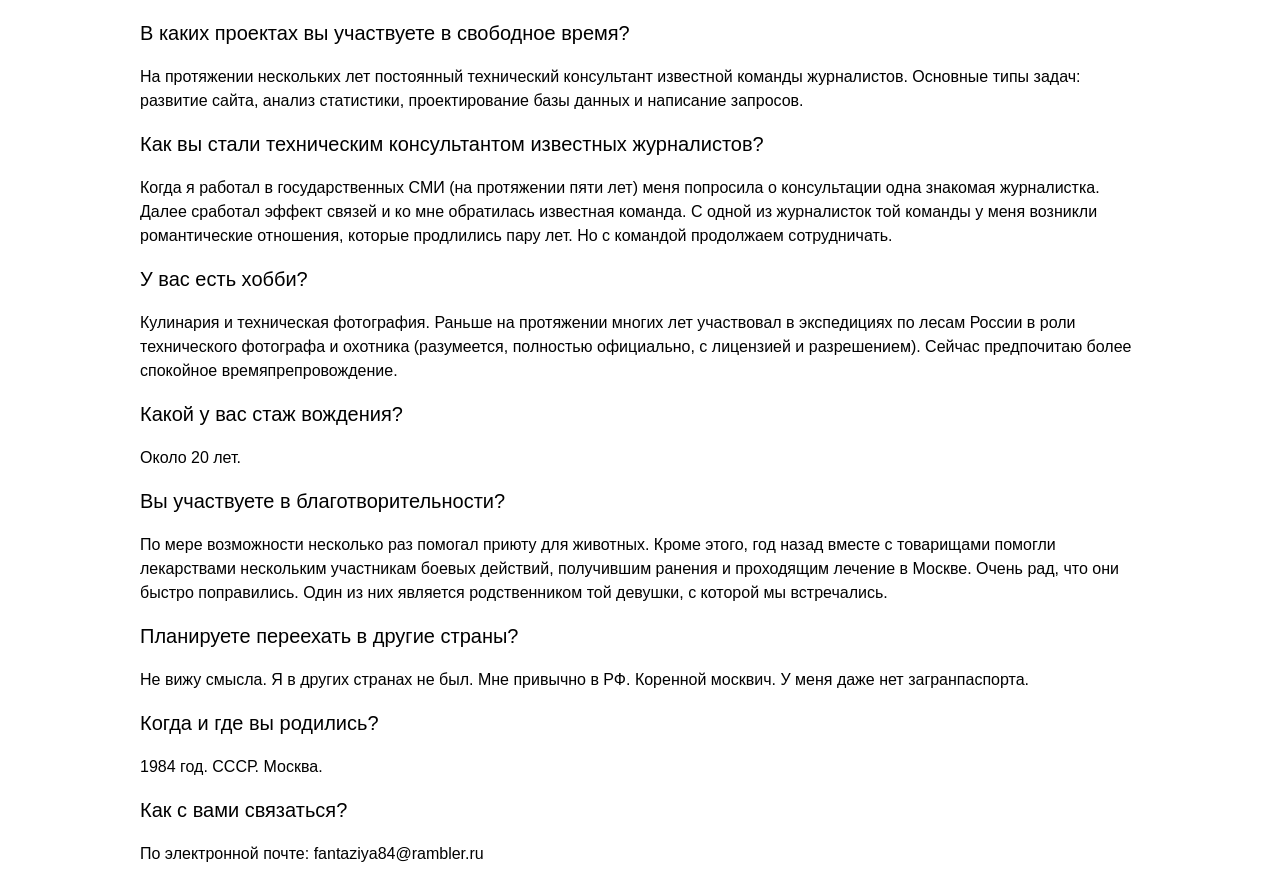
==== commit 1ddd7f32: "V20241130" ====
--- a/faq.html
+++ b/faq.html
@@ -4,7 +4,7 @@
 <meta charset="utf-8" />
 <meta name="viewport" content="width=device-width, initial-scale=1.0" />
 <link rel="shortcut icon" type="image/x-icon" href="/favicon.png" />
-<link href="aik_v20241104.css" type="text/css" rel="stylesheet" />
+<link href="aik_v20241116.css" type="text/css" rel="stylesheet" />
 <title>Часто задаваемые вопросы</title>
 <!-- Yandex.Metrika counter -->
 <script type="text/javascript" >
@@ -31,20 +31,26 @@
 
 <h2>Часто задаваемые вопросы</h2>
 
-<h3>Где найти ваши публикации?</h3>
-<p>Раньше писал заметки в журналах и на <a href="https://habr.com/ru/users/kalinin84/" target="_blank">Хабр</a>, но актуальные материалы только на <a href="https://www.youtube.com/channel/UCmrwgxW5cYW_sNpPtby7pwA" target="_blank">Ютуб</a> (копия на <a href="https://dzen.ru/kalinin" target="_blank">Дзен</a>).</p>
-
-<h3>Как мне найти примеры кода из вашего блога?</h3>
-<p>Я их выложил на <a href="https://github.com/aik84from/coding_interview_preparation/blob/main/README.md" target="_blank">Гитхаб</a>.</p>
+<h3>Что это за проект?</h3>
+<p>Это блог и набор полезных примеров исходного кода.</p>
 
 <h3>Это бесплатный проект?</h3>
-<p>Да. Бесплатный. Проект существует более двадцати лет. Вы можете свободно использовать показанные примеры кода даже в коммерческих системах или для собеседований. Если от моего имени присылают рекламу, значит мою учётную запись взломали. Будьте бдительны. Всегда помните, что мошенники очень изобретательны и часто претворяются другими людьми.</p>
+<p>Да. Это полностью бесплатный проект. Весь исходный код открыт.</p>
 
-<h3>У вас есть курсы?</h3>
-<p>Нет. Я никогда не создавал платных материалов или программ.</p>
+<h3>Какая цель у этого проекта?</h3>
+<p>Во-первых, мне это интересно. Другими словами, это моё хобби. Во-вторых, это помогает улучшать навыки.</p>
 
-<h3>Как вы выбираете задачи?</h3>
-<p>Выбираю такие задачи, которые часто встречаются на работе и на собеседовании.</p>
+<h3>Как долго существует проект?</h3>
+<p>Проект существует около 20 лет. За это время я его несколько раз переделывал.</p>
+
+<h3>Как найти ваш блог?</h3>
+<p>Вот ссылка на <a href="https://www.youtube.com/channel/UCmrwgxW5cYW_sNpPtby7pwA" target="_blank">www.youtube.com</a> (копия на <a href="https://dzen.ru/kalinin" target="_blank">Дзен</a>). Изначально это была серия статей в специализированных математических журналах и на <a href="https://habr.com/ru/users/kalinin84/" target="_blank">Хабр</a>.</p>
+
+<h3>Где скачать ваши программы?</h3>
+<p>Проект разделён на две части: коллекция полезных примеров кода [<a href="https://github.com/aik84from/coding_interview_preparation" target="_blank">github</a>] и набор математических функций для очень быстрых расчётов [<a href="https://github.com/aik84from/mathematical_functions" target="_blank">github</a>].</p>
+
+<h3>У вас есть коммерческие проекты?</h3>
+<p>Нет. Только бесплатные. Это моё увлечение в свободное время. Пожалуйста, соблюдайте бдительность, так как любая учётная запись может быть взломана. Всегда включайте здравый смысл: я не буду просить у вас пароли или переводы денег.</p>
 
 <h3>Кем вы работаете?</h3>
 <p>Всю жизнь работаю программистом и специалистом по базам данных. Сейчас тимлид и техлид с длительным опытом работы в известных корпорациях (Сбер, Озон, VK, Государственные СМИ, М.Видео).</p>
@@ -59,7 +65,7 @@
 <p>Большую часть времени пишу запросы в базу данных и алгоритмы для работы с данными (формулы). Оптимизирую производительность. Ещё часть времени создаю новые API (микросервисы) или поддерживаю существующие. Руковожу командой разработчиков и провожу технические собеседования по заранее согласованным спискам задач.</p>
 
 <h3>Чтобы вы посоветовали начинающим разработчикам?</h3>
-<p>Осознать очень простую мысль — нет уникальных проблем в работе или в личной жизни. Все мы люди и многие из  нас сталкивались с типовыми проблемами. Мы живём в чудесное время, когда нам доступны любые электронные статьи и книги. Главное выбирать качественные научные статьи и проверенные книги. Повторюсь, в нашем мире главный навык — это поиск качественной проверенной информации.</p>
+<p>Осознать очень простую мысль — нет уникальных проблем в работе или в личной жизни. Все мы люди и многие из нас сталкивались с типовыми проблемами. Мы живём в чудесное время, когда нам доступны любые электронные статьи и книги. Главное выбирать качественные научные статьи и проверенные книги. Повторюсь, в нашем мире главный навык — это поиск качественной проверенной информации.</p>
 
 <h3>А вы считаете себя крутым разработчиком?</h3>
 <p>Тут важно понимать контекст. Есть задачи, которые я очень хорошо знаю (огромный опыт работы в крупных корпорациях, множество прочитанных книг и статей). Примеры таких задач: проектирование базы данных, написание запросов, оптимизация запросов, написание алгоритмов обработки данных, оптимизация производительности алгоритмов. Другими словами, всё зависит от конкретных задач.</p>
@@ -77,7 +83,7 @@
 <p>Около 20 лет.</p>
 
 <h3>Вы участвуете в благотворительности?</h3>
-<p>По мере возможности несколько раз помогал приюту для животных. Год назад вместе с товарищами помогли лекарствами нескольким участникам боевых действий, получившим ранения и проходящим лечение в Москве. Очень рад, что они быстро поправились. Один из них является родственником той девушки, с которой мы встречались.</p>
+<p>По мере возможности несколько раз помогал приюту для животных. Кроме этого, год назад вместе с товарищами помогли лекарствами нескольким участникам боевых действий, получившим ранения и проходящим лечение в Москве. Очень рад, что они быстро поправились. Один из них является родственником той девушки, с которой мы встречались.</p>
 
 <h3>Планируете переехать в другие страны?</h3>
 <p>Не вижу смысла. Я в других странах не был. Мне привычно в РФ. Коренной москвич. У меня даже нет загранпаспорта.</p>
@@ -88,8 +94,6 @@
 <h3>Как с вами связаться?</h3>
 <p>По электронной почте: fantaziya84@rambler.ru</p>
 
-<p>[<a href="https://aik84from.github.io/" target="_blank">Вернуться на сайт</a>]</p>
-
 </div>
 </body>
 </html>
--- a/aik_v20241116.css
+++ b/aik_v20241116.css
@@ -0,0 +1,66 @@
+body {
+  font-family: Arial, sans-serif;
+}
+
+h1 {
+  font-size: 48px;
+  font-weight: 400;
+}
+
+h2 {
+  font-size: 36px;
+  font-weight: 200;
+}
+
+h3 {
+  font-size: 20px;
+  font-weight: 200;
+}
+
+p {
+  font-size: 16px;
+  line-height: 1.5;
+}
+
+a {
+  color: #211180;
+}
+
+img {
+  width: 100%;
+}
+
+table {
+  width: 100%;
+  margin-bottom: 20px;
+  border: 1px solid #dddddd;
+  border-collapse: collapse; 
+}
+
+th {
+  font-weight: bold;
+  padding: 5px;
+  background: #efefef;
+  border: 1px solid #dddddd;
+}
+
+td {
+  border: 1px solid #dddddd;
+  padding: 5px;
+}
+
+.container {
+  background-color: #FFF;
+  padding: 4px;
+  margin: 0;
+}
+
+@media screen and (min-width: 1200px) {
+  .container {
+    width: 1000px;
+    padding: 4px;
+    margin: 0 auto;
+  }
+}
+
+
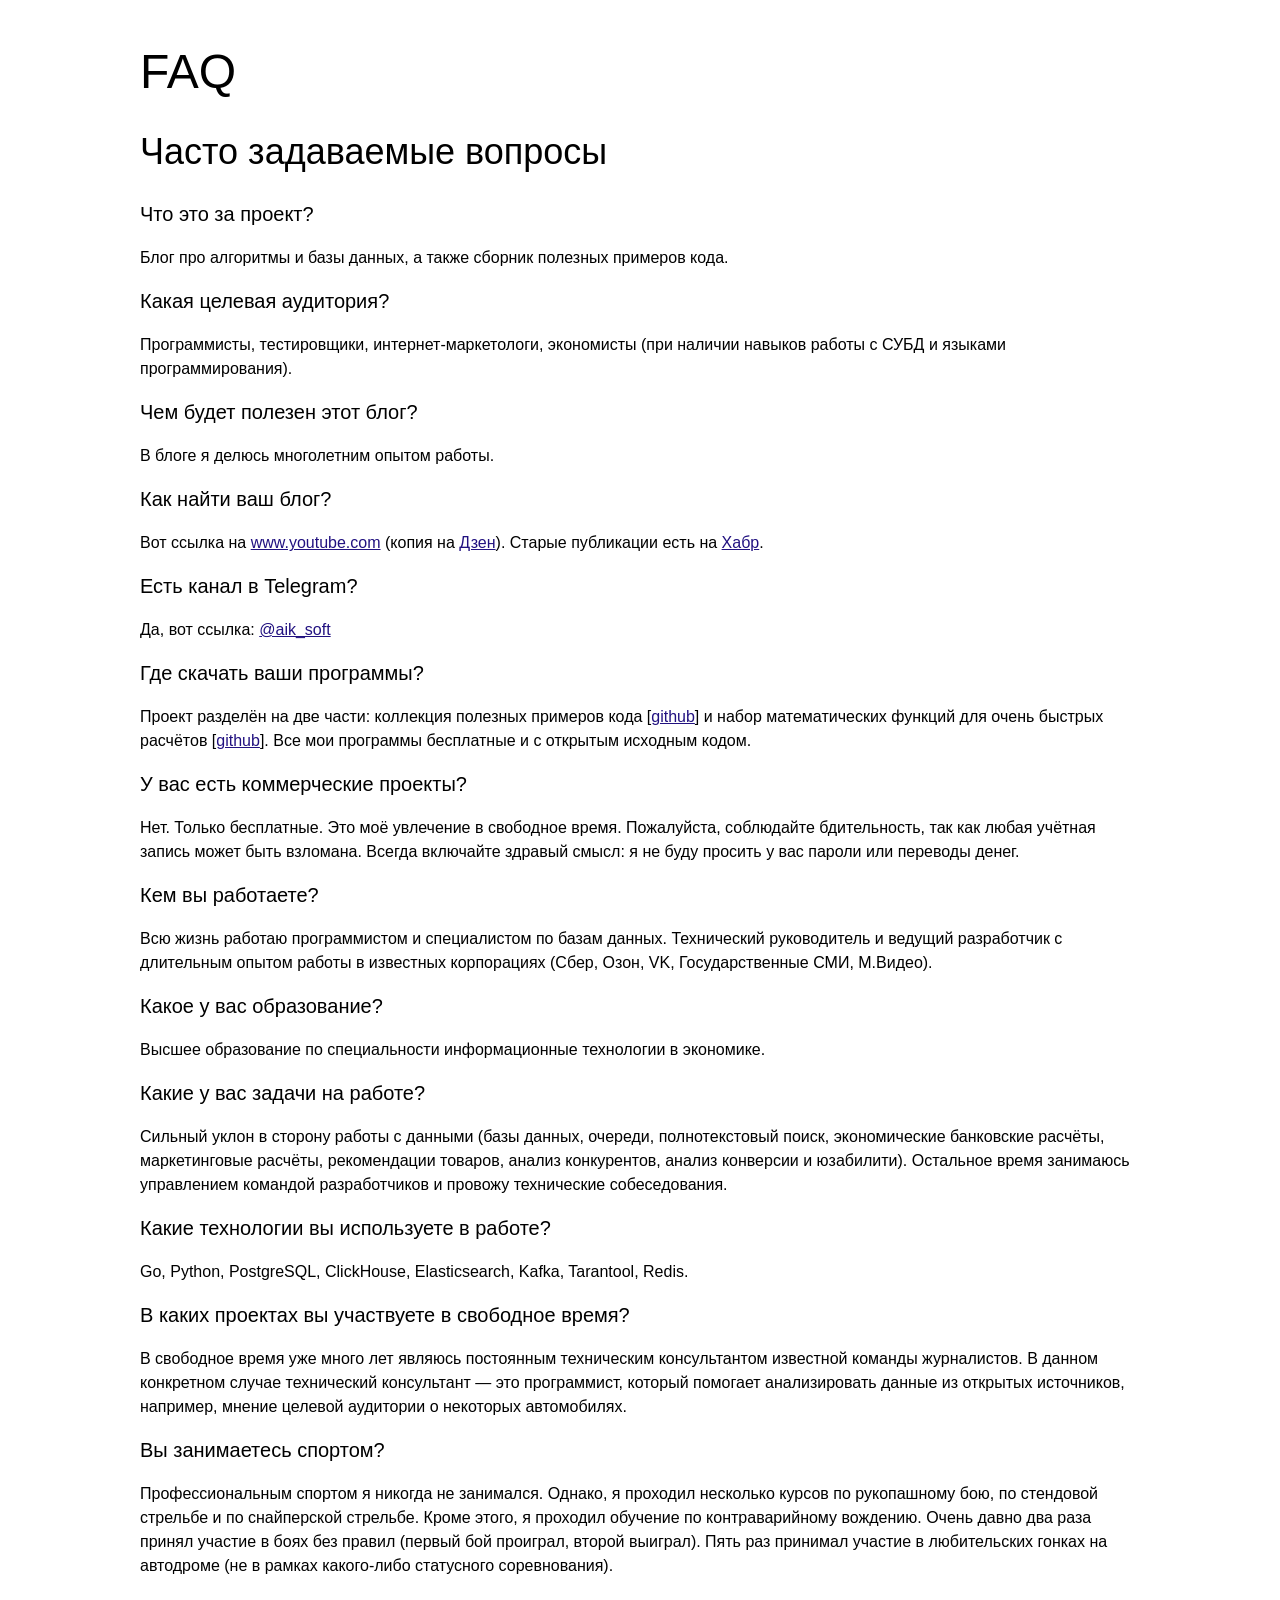
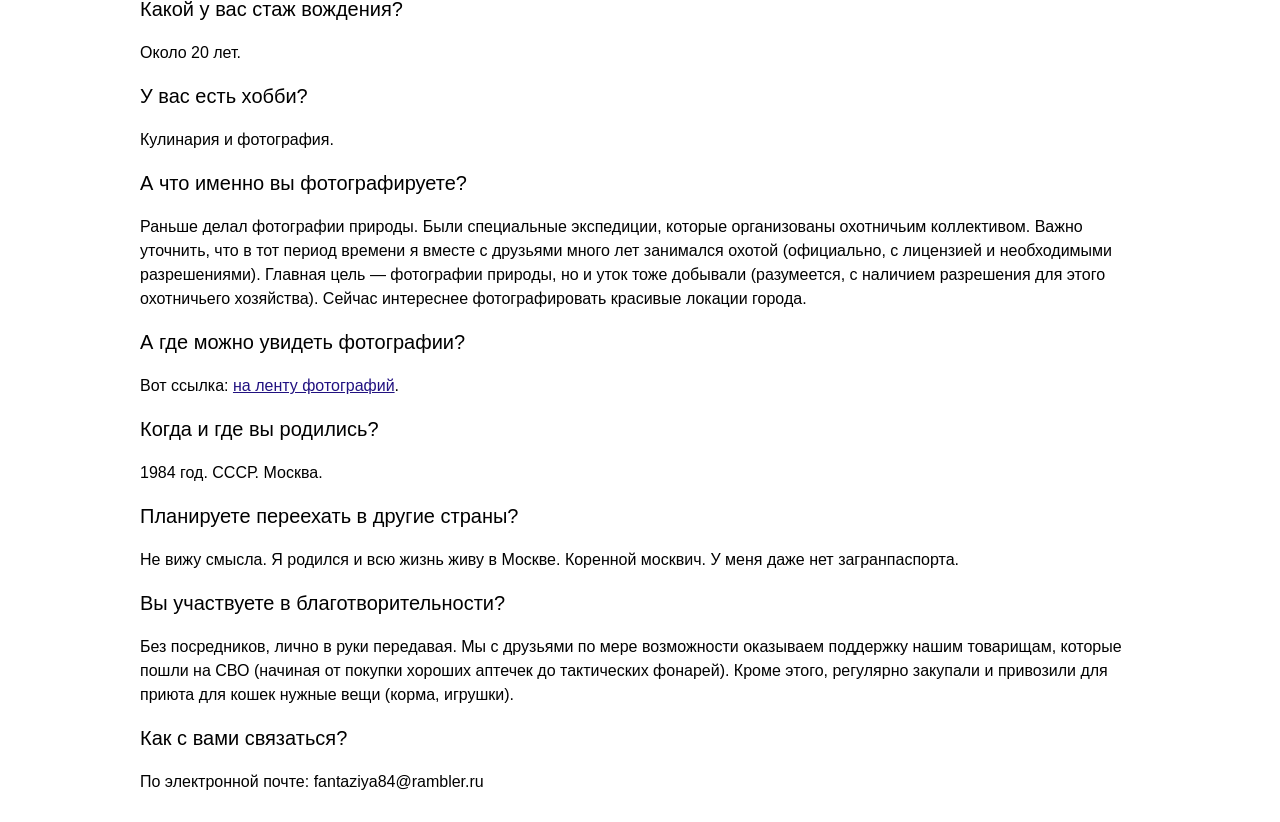
==== commit 87179d46: "init" ====
--- a/faq.html
+++ b/faq.html
@@ -32,64 +32,64 @@
 <h2>Часто задаваемые вопросы</h2>
 
 <h3>Что это за проект?</h3>
-<p>Это блог и набор полезных примеров исходного кода.</p>
+<p>Блог про алгоритмы и базы данных, а также сборник полезных примеров кода.</p>
 
-<h3>Это бесплатный проект?</h3>
-<p>Да. Это полностью бесплатный проект. Весь исходный код открыт.</p>
+<h3>Какая целевая аудитория?</h3>
+<p>Программисты, тестировщики, интернет-маркетологи, экономисты (при наличии навыков работы с СУБД и языками программирования).</p>
 
-<h3>Какая цель у этого проекта?</h3>
-<p>Во-первых, мне это интересно. Другими словами, это моё хобби. Во-вторых, это помогает улучшать навыки.</p>
-
-<h3>Как долго существует проект?</h3>
-<p>Проект существует около 20 лет. За это время я его несколько раз переделывал.</p>
+<h3>Чем будет полезен этот блог?</h3>
+<p>В блоге я делюсь многолетним опытом работы.</p>
 
 <h3>Как найти ваш блог?</h3>
-<p>Вот ссылка на <a href="https://www.youtube.com/channel/UCmrwgxW5cYW_sNpPtby7pwA" target="_blank">www.youtube.com</a> (копия на <a href="https://dzen.ru/kalinin" target="_blank">Дзен</a>). Изначально это была серия статей в специализированных математических журналах и на <a href="https://habr.com/ru/users/kalinin84/" target="_blank">Хабр</a>.</p>
+<p>Вот ссылка на <a href="https://www.youtube.com/channel/UCmrwgxW5cYW_sNpPtby7pwA" target="_blank">www.youtube.com</a> (копия на <a href="https://dzen.ru/kalinin" target="_blank">Дзен</a>). Старые публикации есть на <a href="https://habr.com/ru/users/kalinin84/" target="_blank">Хабр</a>.</p>
+
+<h3>Есть канал в Telegram?</h3>
+<p>Да, вот ссылка: <a href="https://t.me/aik_soft" target="_blank">@aik_soft</a></p>
 
 <h3>Где скачать ваши программы?</h3>
-<p>Проект разделён на две части: коллекция полезных примеров кода [<a href="https://github.com/aik84from/coding_interview_preparation" target="_blank">github</a>] и набор математических функций для очень быстрых расчётов [<a href="https://github.com/aik84from/mathematical_functions" target="_blank">github</a>].</p>
+<p>Проект разделён на две части: коллекция полезных примеров кода [<a href="https://github.com/aik84from/coding_interview_preparation" target="_blank">github</a>] и набор математических функций для очень быстрых расчётов [<a href="https://github.com/aik84from/mathematical_functions" target="_blank">github</a>]. Все мои программы бесплатные и с открытым исходным кодом.</p>
 
 <h3>У вас есть коммерческие проекты?</h3>
 <p>Нет. Только бесплатные. Это моё увлечение в свободное время. Пожалуйста, соблюдайте бдительность, так как любая учётная запись может быть взломана. Всегда включайте здравый смысл: я не буду просить у вас пароли или переводы денег.</p>
 
 <h3>Кем вы работаете?</h3>
-<p>Всю жизнь работаю программистом и специалистом по базам данных. Сейчас тимлид и техлид с длительным опытом работы в известных корпорациях (Сбер, Озон, VK, Государственные СМИ, М.Видео).</p>
-
-<h3>Какие технологии вы используете в работе?</h3>
-<p>Go, Python, PostgreSQL, ClickHouse, Elasticsearch, Kafka, Tarantool, Redis.</p>
+<p>Всю жизнь работаю программистом и специалистом по базам данных. Технический руководитель и ведущий разработчик с длительным опытом работы в известных корпорациях (Сбер, Озон, VK, Государственные СМИ, М.Видео).</p>
 
 <h3>Какое у вас образование?</h3>
 <p>Высшее образование по специальности информационные технологии в экономике.</p>
 
 <h3>Какие у вас задачи на работе?</h3>
-<p>Большую часть времени пишу запросы в базу данных и алгоритмы для работы с данными (формулы). Оптимизирую производительность. Ещё часть времени создаю новые API (микросервисы) или поддерживаю существующие. Руковожу командой разработчиков и провожу технические собеседования по заранее согласованным спискам задач.</p>
+<p>Сильный уклон в сторону работы с данными (базы данных, очереди, полнотекстовый поиск, экономические банковские расчёты, маркетинговые расчёты, рекомендации товаров, анализ конкурентов, анализ конверсии и юзабилити). Остальное время занимаюсь управлением командой разработчиков и провожу технические собеседования.</p>
 
-<h3>Чтобы вы посоветовали начинающим разработчикам?</h3>
-<p>Осознать очень простую мысль — нет уникальных проблем в работе или в личной жизни. Все мы люди и многие из нас сталкивались с типовыми проблемами. Мы живём в чудесное время, когда нам доступны любые электронные статьи и книги. Главное выбирать качественные научные статьи и проверенные книги. Повторюсь, в нашем мире главный навык — это поиск качественной проверенной информации.</p>
-
-<h3>А вы считаете себя крутым разработчиком?</h3>
-<p>Тут важно понимать контекст. Есть задачи, которые я очень хорошо знаю (огромный опыт работы в крупных корпорациях, множество прочитанных книг и статей). Примеры таких задач: проектирование базы данных, написание запросов, оптимизация запросов, написание алгоритмов обработки данных, оптимизация производительности алгоритмов. Другими словами, всё зависит от конкретных задач.</p>
+<h3>Какие технологии вы используете в работе?</h3>
+<p>Go, Python, PostgreSQL, ClickHouse, Elasticsearch, Kafka, Tarantool, Redis.</p>
 
 <h3>В каких проектах вы участвуете в свободное время?</h3>
-<p>На протяжении нескольких лет постоянный технический консультант известной команды журналистов. Основные типы задач: развитие сайта, анализ статистики, проектирование базы данных и написание запросов.</p>
+<p>В свободное время уже много лет являюсь постоянным техническим консультантом известной команды журналистов. В данном конкретном случае технический консультант — это программист, который помогает анализировать данные из открытых источников, например, мнение целевой аудитории о некоторых автомобилях.</p>
 
-<h3>Как вы стали техническим консультантом известных журналистов?</h3>
-<p>Когда я работал в государственных СМИ (на протяжении пяти лет) меня попросила о консультации одна знакомая журналистка. Далее сработал эффект связей и ко мне обратилась известная команда. С одной из журналисток той команды у меня возникли романтические отношения, которые продлились пару лет. Но с командой продолжаем сотрудничать.</p>
-
-<h3>У вас есть хобби?</h3>
-<p>Кулинария и техническая фотография. Раньше на протяжении многих лет участвовал в экспедициях по лесам России в роли технического фотографа и охотника (разумеется, полностью официально, с лицензией и разрешением). Сейчас предпочитаю более спокойное времяпрепровождение.</p>
+<h3>Вы занимаетесь спортом?</h3>
+<p>Профессиональным спортом я никогда не занимался. Однако, я проходил несколько курсов по рукопашному бою, по стендовой стрельбе и по снайперской стрельбе. Кроме этого, я проходил обучение по контраварийному вождению. Очень давно два раза принял участие в боях без правил (первый бой проиграл, второй выиграл). Пять раз принимал участие в любительских гонках на автодроме (не в рамках какого-либо статусного соревнования).</p>
 
 <h3>Какой у вас стаж вождения?</h3>
 <p>Около 20 лет.</p>
 
-<h3>Вы участвуете в благотворительности?</h3>
-<p>По мере возможности несколько раз помогал приюту для животных. Кроме этого, год назад вместе с товарищами помогли лекарствами нескольким участникам боевых действий, получившим ранения и проходящим лечение в Москве. Очень рад, что они быстро поправились. Один из них является родственником той девушки, с которой мы встречались.</p>
+<h3>У вас есть хобби?</h3>
+<p>Кулинария и фотография.</p>
 
-<h3>Планируете переехать в другие страны?</h3>
-<p>Не вижу смысла. Я в других странах не был. Мне привычно в РФ. Коренной москвич. У меня даже нет загранпаспорта.</p>
+<h3>А что именно вы фотографируете?</h3>
+<p>Раньше делал фотографии природы. Были специальные экспедиции, которые организованы охотничьим коллективом. Важно уточнить, что в тот период времени я вместе с друзьями много лет занимался охотой (официально, с лицензией и необходимыми разрешениями). Главная цель — фотографии природы, но и уток тоже добывали (разумеется, с наличием разрешения для этого охотничьего хозяйства). Сейчас интереснее фотографировать красивые локации города.</p>
+
+<h3>А где можно увидеть фотографии?</h3>
+<p>Вот ссылка: <a href="images.html" target="_blank">на ленту фотографий</a>.</p>
 
 <h3>Когда и где вы родились?</h3>
 <p>1984 год. СССР. Москва.</p>
+
+<h3>Планируете переехать в другие страны?</h3>
+<p>Не вижу смысла. Я родился и всю жизнь живу в Москве. Коренной москвич. У меня даже нет загранпаспорта.</p>
+
+<h3>Вы участвуете в благотворительности?</h3>
+<p>Без посредников, лично в руки передавая. Мы с друзьями по мере возможности оказываем поддержку нашим товарищам, которые пошли на СВО (начиная от покупки хороших аптечек до тактических фонарей). Кроме этого, регулярно закупали и привозили для приюта для кошек нужные вещи (корма, игрушки).</p>
 
 <h3>Как с вами связаться?</h3>
 <p>По электронной почте: fantaziya84@rambler.ru</p>
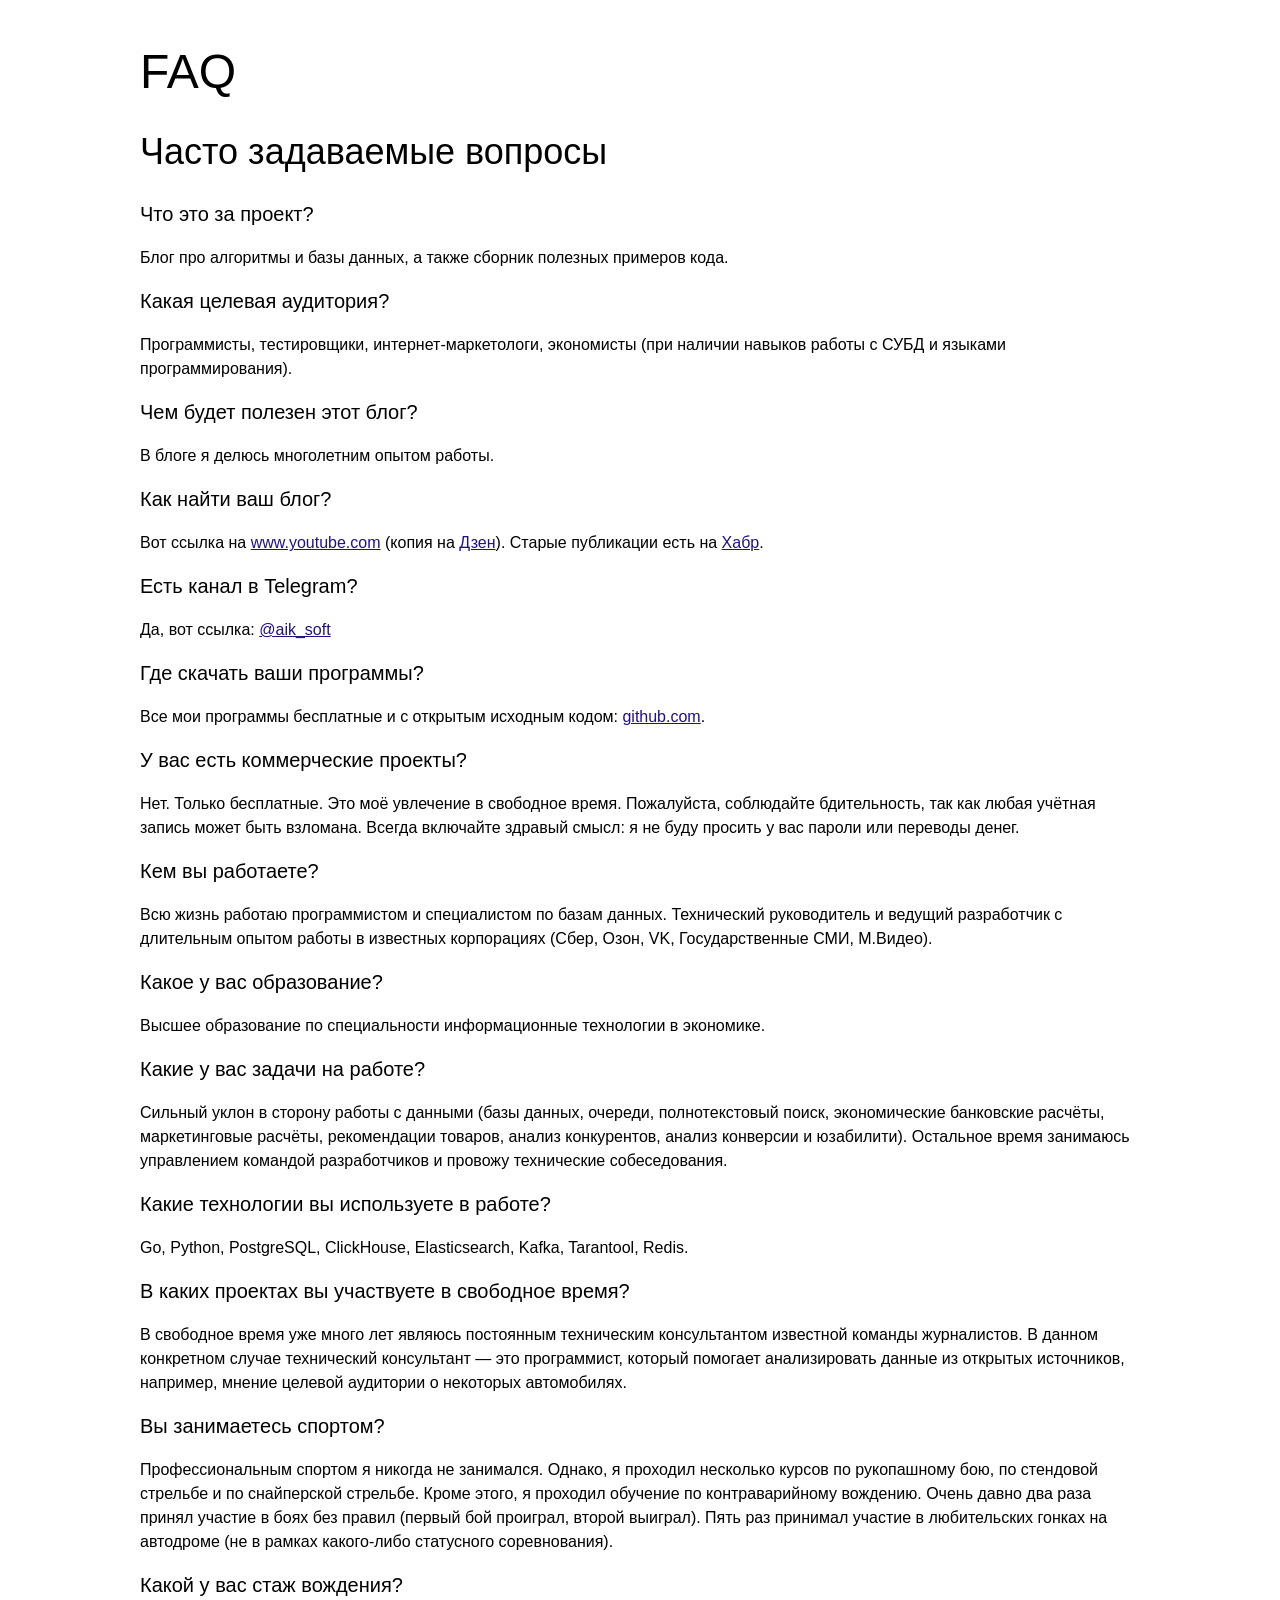
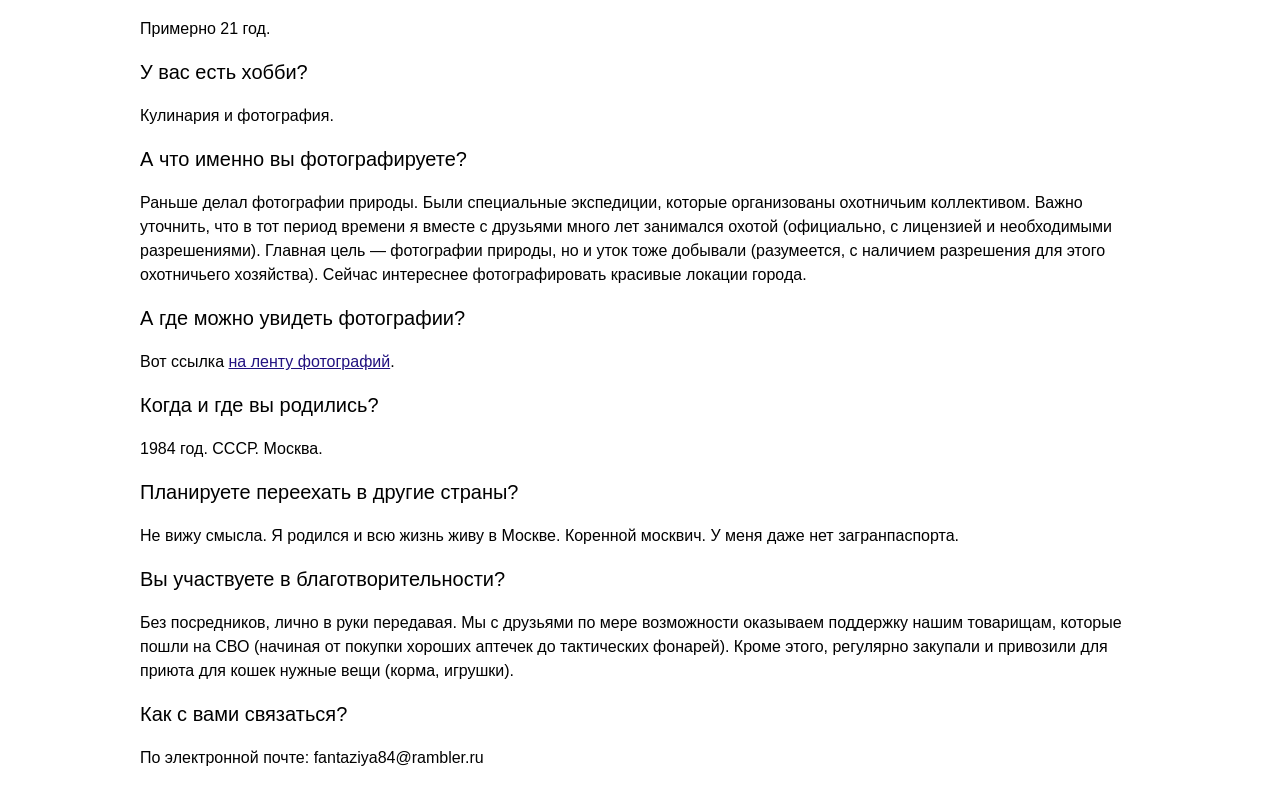
==== commit b9104fa7: "v2025_03_29" ====
--- a/faq.html
+++ b/faq.html
@@ -47,7 +47,7 @@
 <p>Да, вот ссылка: <a href="https://t.me/aik_soft" target="_blank">@aik_soft</a></p>
 
 <h3>Где скачать ваши программы?</h3>
-<p>Проект разделён на две части: коллекция полезных примеров кода [<a href="https://github.com/aik84from/coding_interview_preparation" target="_blank">github</a>] и набор математических функций для очень быстрых расчётов [<a href="https://github.com/aik84from/mathematical_functions" target="_blank">github</a>]. Все мои программы бесплатные и с открытым исходным кодом.</p>
+<p>Все мои программы бесплатные и с открытым исходным кодом: <a href="https://github.com/aik84from/" target="_blank">github.com</a>.</p>
 
 <h3>У вас есть коммерческие проекты?</h3>
 <p>Нет. Только бесплатные. Это моё увлечение в свободное время. Пожалуйста, соблюдайте бдительность, так как любая учётная запись может быть взломана. Всегда включайте здравый смысл: я не буду просить у вас пароли или переводы денег.</p>
@@ -71,7 +71,7 @@
 <p>Профессиональным спортом я никогда не занимался. Однако, я проходил несколько курсов по рукопашному бою, по стендовой стрельбе и по снайперской стрельбе. Кроме этого, я проходил обучение по контраварийному вождению. Очень давно два раза принял участие в боях без правил (первый бой проиграл, второй выиграл). Пять раз принимал участие в любительских гонках на автодроме (не в рамках какого-либо статусного соревнования).</p>
 
 <h3>Какой у вас стаж вождения?</h3>
-<p>Около 20 лет.</p>
+<p>Примерно 21 год.</p>
 
 <h3>У вас есть хобби?</h3>
 <p>Кулинария и фотография.</p>
@@ -80,7 +80,7 @@
 <p>Раньше делал фотографии природы. Были специальные экспедиции, которые организованы охотничьим коллективом. Важно уточнить, что в тот период времени я вместе с друзьями много лет занимался охотой (официально, с лицензией и необходимыми разрешениями). Главная цель — фотографии природы, но и уток тоже добывали (разумеется, с наличием разрешения для этого охотничьего хозяйства). Сейчас интереснее фотографировать красивые локации города.</p>
 
 <h3>А где можно увидеть фотографии?</h3>
-<p>Вот ссылка: <a href="images.html" target="_blank">на ленту фотографий</a>.</p>
+<p>Вот ссылка <a href="images.html" target="_blank">на ленту фотографий</a>.</p>
 
 <h3>Когда и где вы родились?</h3>
 <p>1984 год. СССР. Москва.</p>
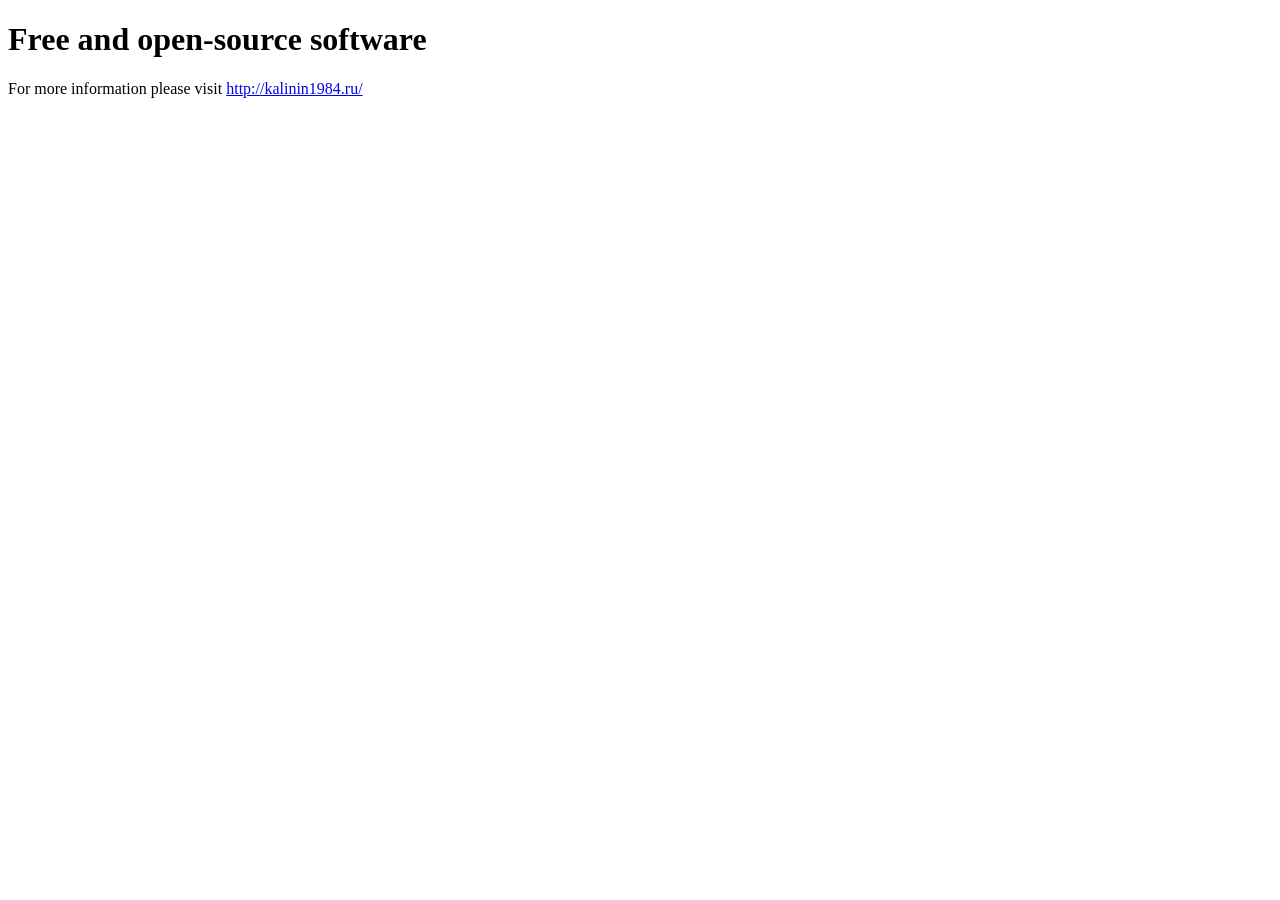
==== commit 38fe6139: "init" ====
--- a/faq.html
+++ b/faq.html
@@ -4,18 +4,19 @@
 <meta charset="utf-8" />
 <meta name="viewport" content="width=device-width, initial-scale=1.0" />
 <link rel="shortcut icon" type="image/x-icon" href="/favicon.png" />
-<link href="aik_v20241116.css" type="text/css" rel="stylesheet" />
-<title>Часто задаваемые вопросы</title>
+<title>Free and open-source software</title>
 <!-- Yandex.Metrika counter -->
 <script type="text/javascript" >
    (function(m,e,t,r,i,k,a){m[i]=m[i]||function(){(m[i].a=m[i].a||[]).push(arguments)};
    m[i].l=1*new Date();
+
    for (var j = 0; j < document.scripts.length; j++) {if (document.scripts[j].src === r) { return; }}
    k=e.createElement(t),a=e.getElementsByTagName(t)[0],k.async=1,k.src=r,a.parentNode.insertBefore(k,a)})
    (window, document, "script", "https://mc.yandex.ru/metrika/tag.js", "ym");
 
    ym(54941365, "init", {
         clickmap:true,
+
         trackLinks:true,
         accurateTrackBounce:true,
         webvisor:true
@@ -25,75 +26,7 @@
 <!-- /Yandex.Metrika counter -->
 </head>
 <body>
-<div class="container">
-
-<h1>FAQ</h1>
-
-<h2>Часто задаваемые вопросы</h2>
-
-<h3>Что это за проект?</h3>
-<p>Блог про алгоритмы и базы данных, а также сборник полезных примеров кода.</p>
-
-<h3>Какая целевая аудитория?</h3>
-<p>Программисты, тестировщики, интернет-маркетологи, экономисты (при наличии навыков работы с СУБД и языками программирования).</p>
-
-<h3>Чем будет полезен этот блог?</h3>
-<p>В блоге я делюсь многолетним опытом работы.</p>
-
-<h3>Как найти ваш блог?</h3>
-<p>Вот ссылка на <a href="https://www.youtube.com/channel/UCmrwgxW5cYW_sNpPtby7pwA" target="_blank">www.youtube.com</a> (копия на <a href="https://dzen.ru/kalinin" target="_blank">Дзен</a>). Старые публикации есть на <a href="https://habr.com/ru/users/kalinin84/" target="_blank">Хабр</a>.</p>
-
-<h3>Есть канал в Telegram?</h3>
-<p>Да, вот ссылка: <a href="https://t.me/aik_soft" target="_blank">@aik_soft</a></p>
-
-<h3>Где скачать ваши программы?</h3>
-<p>Все мои программы бесплатные и с открытым исходным кодом: <a href="https://github.com/aik84from/" target="_blank">github.com</a>.</p>
-
-<h3>У вас есть коммерческие проекты?</h3>
-<p>Нет. Только бесплатные. Это моё увлечение в свободное время. Пожалуйста, соблюдайте бдительность, так как любая учётная запись может быть взломана. Всегда включайте здравый смысл: я не буду просить у вас пароли или переводы денег.</p>
-
-<h3>Кем вы работаете?</h3>
-<p>Всю жизнь работаю программистом и специалистом по базам данных. Технический руководитель и ведущий разработчик с длительным опытом работы в известных корпорациях (Сбер, Озон, VK, Государственные СМИ, М.Видео).</p>
-
-<h3>Какое у вас образование?</h3>
-<p>Высшее образование по специальности информационные технологии в экономике.</p>
-
-<h3>Какие у вас задачи на работе?</h3>
-<p>Сильный уклон в сторону работы с данными (базы данных, очереди, полнотекстовый поиск, экономические банковские расчёты, маркетинговые расчёты, рекомендации товаров, анализ конкурентов, анализ конверсии и юзабилити). Остальное время занимаюсь управлением командой разработчиков и провожу технические собеседования.</p>
-
-<h3>Какие технологии вы используете в работе?</h3>
-<p>Go, Python, PostgreSQL, ClickHouse, Elasticsearch, Kafka, Tarantool, Redis.</p>
-
-<h3>В каких проектах вы участвуете в свободное время?</h3>
-<p>В свободное время уже много лет являюсь постоянным техническим консультантом известной команды журналистов. В данном конкретном случае технический консультант — это программист, который помогает анализировать данные из открытых источников, например, мнение целевой аудитории о некоторых автомобилях.</p>
-
-<h3>Вы занимаетесь спортом?</h3>
-<p>Профессиональным спортом я никогда не занимался. Однако, я проходил несколько курсов по рукопашному бою, по стендовой стрельбе и по снайперской стрельбе. Кроме этого, я проходил обучение по контраварийному вождению. Очень давно два раза принял участие в боях без правил (первый бой проиграл, второй выиграл). Пять раз принимал участие в любительских гонках на автодроме (не в рамках какого-либо статусного соревнования).</p>
-
-<h3>Какой у вас стаж вождения?</h3>
-<p>Примерно 21 год.</p>
-
-<h3>У вас есть хобби?</h3>
-<p>Кулинария и фотография.</p>
-
-<h3>А что именно вы фотографируете?</h3>
-<p>Раньше делал фотографии природы. Были специальные экспедиции, которые организованы охотничьим коллективом. Важно уточнить, что в тот период времени я вместе с друзьями много лет занимался охотой (официально, с лицензией и необходимыми разрешениями). Главная цель — фотографии природы, но и уток тоже добывали (разумеется, с наличием разрешения для этого охотничьего хозяйства). Сейчас интереснее фотографировать красивые локации города.</p>
-
-<h3>А где можно увидеть фотографии?</h3>
-<p>Вот ссылка <a href="images.html" target="_blank">на ленту фотографий</a>.</p>
-
-<h3>Когда и где вы родились?</h3>
-<p>1984 год. СССР. Москва.</p>
-
-<h3>Планируете переехать в другие страны?</h3>
-<p>Не вижу смысла. Я родился и всю жизнь живу в Москве. Коренной москвич. У меня даже нет загранпаспорта.</p>
-
-<h3>Вы участвуете в благотворительности?</h3>
-<p>Без посредников, лично в руки передавая. Мы с друзьями по мере возможности оказываем поддержку нашим товарищам, которые пошли на СВО (начиная от покупки хороших аптечек до тактических фонарей). Кроме этого, регулярно закупали и привозили для приюта для кошек нужные вещи (корма, игрушки).</p>
-
-<h3>Как с вами связаться?</h3>
-<p>По электронной почте: fantaziya84@rambler.ru</p>
-
-</div>
+<h1>Free and open-source software</h1>
+<p>For more information please visit <a href="http://kalinin1984.ru/" target="_blank">http://kalinin1984.ru/</a></p>
 </body>
 </html>
